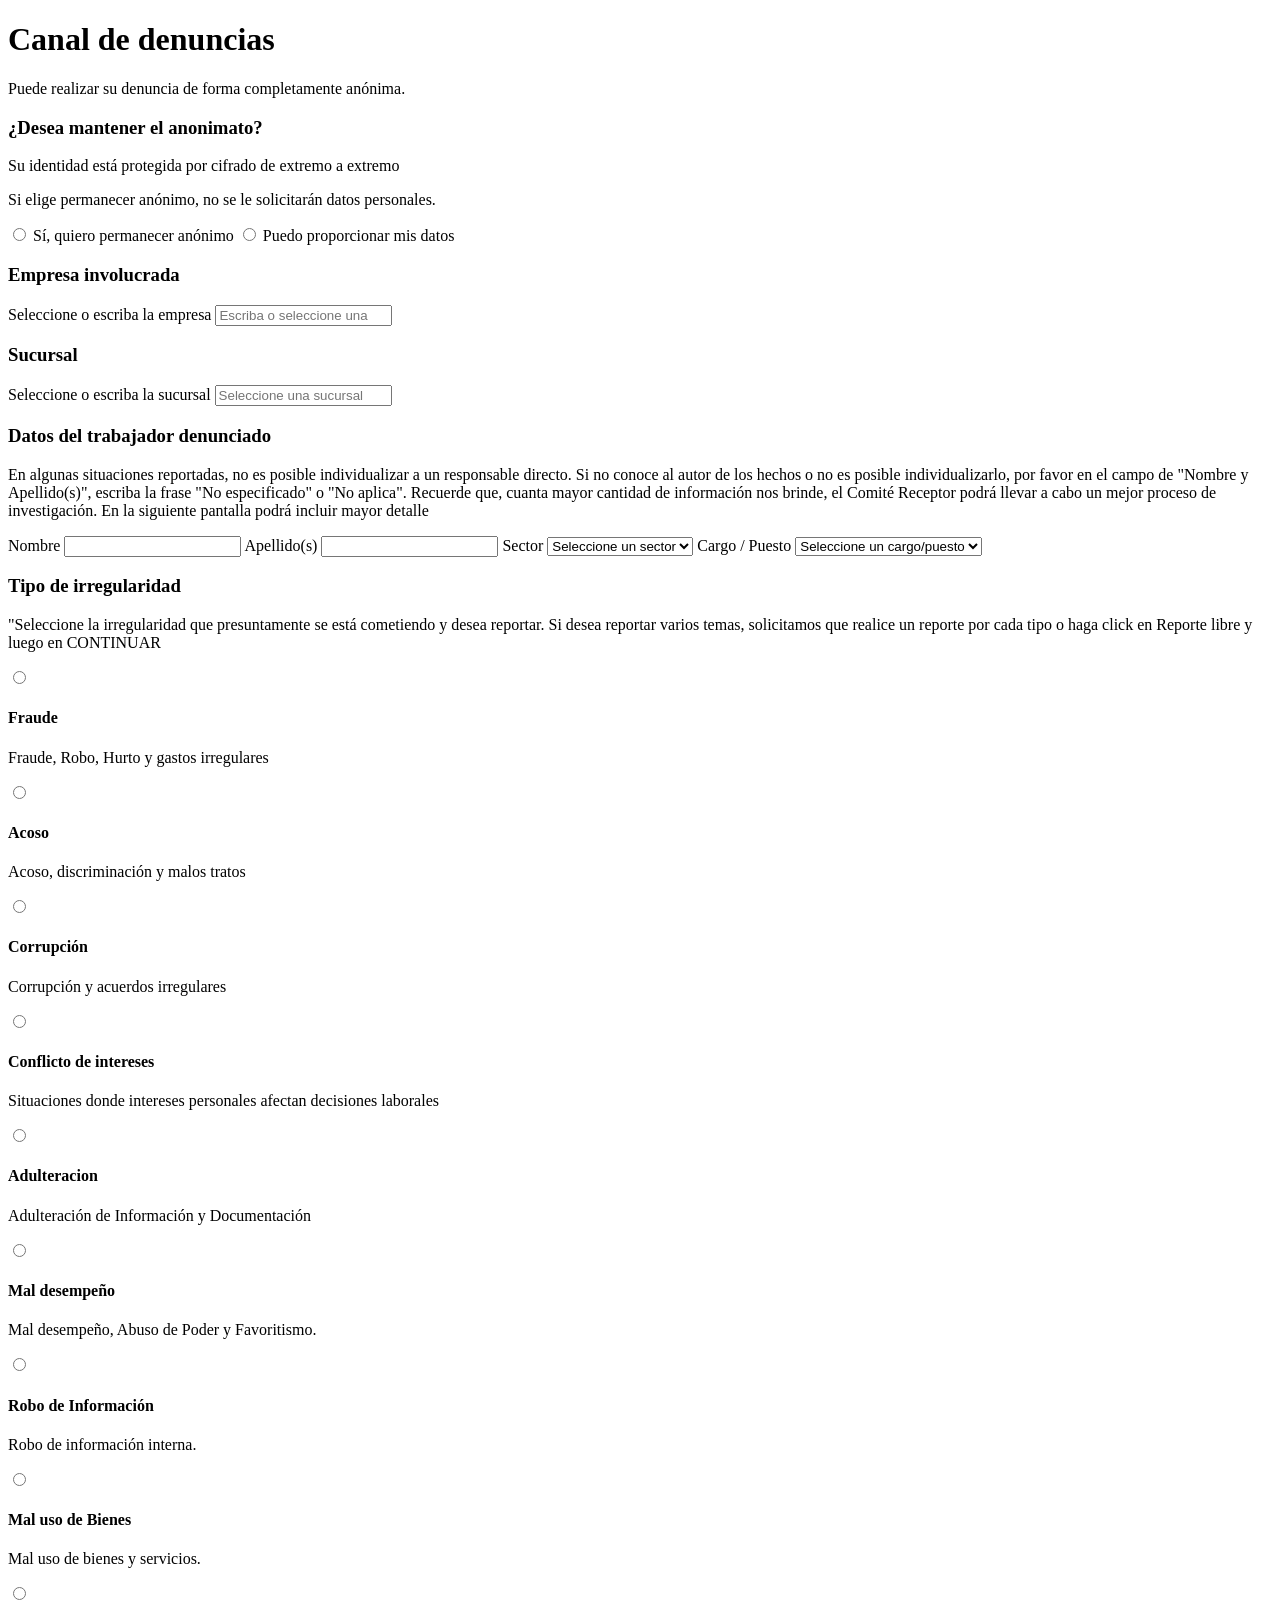
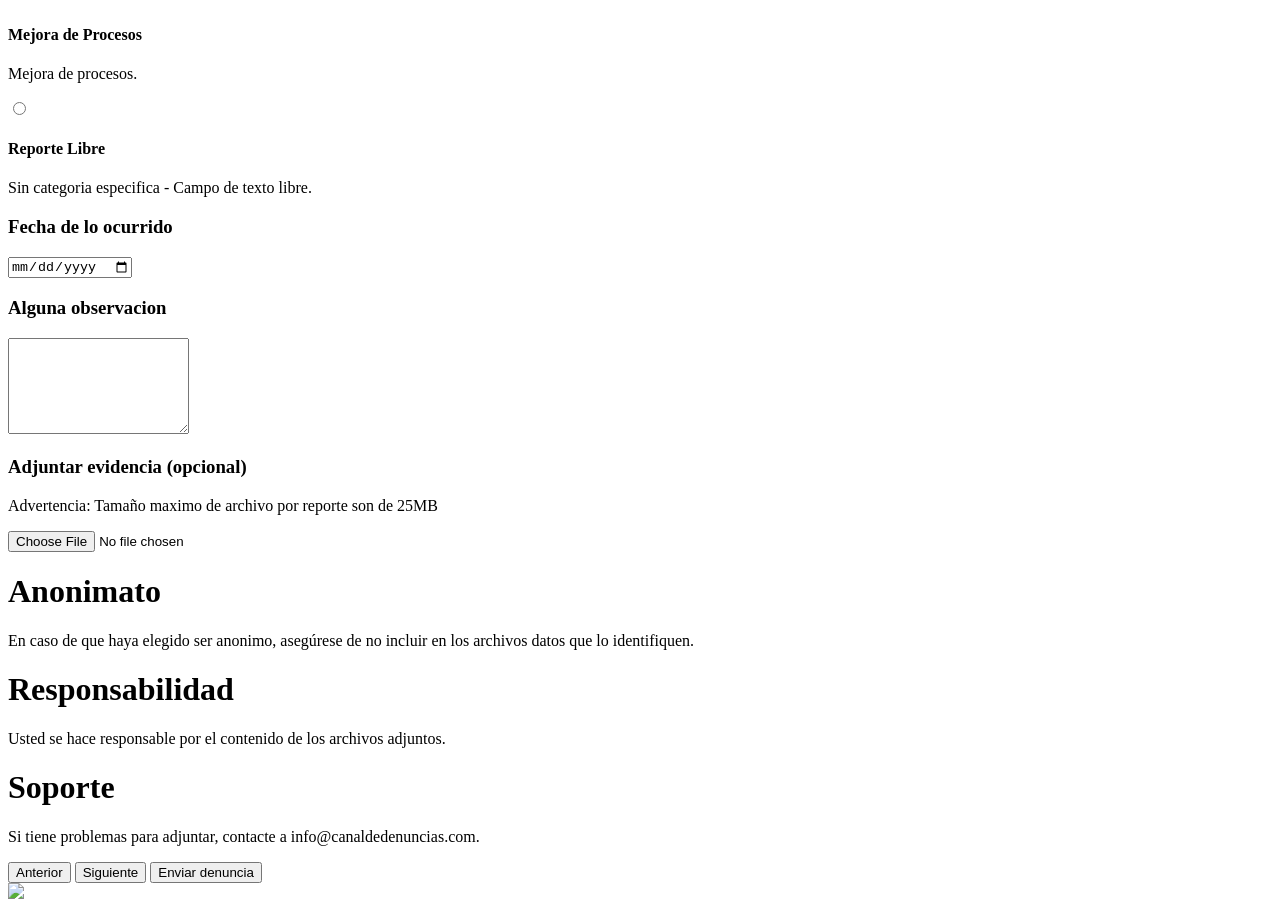
==== index.html @ 1b2fe732 "SUBIDA DE ARCHIVOS" ====
<!DOCTYPE html>
<html lang="es">
<head>
<meta charset="UTF-8">
<title>Canal de Denuncias</title>
<link rel="stylesheet" href="css/style.css">
<link rel="stylesheet" href="css/header.css">
<link rel="stylesheet" href="css/footer.css">
<link rel="manifest" href="manifest.json">

<meta name="theme-color" content="#d4af37">

<meta name="mobile-web-app-capable" content="yes">

<meta name="apple-mobile-web-app-capable" content="yes">

<meta name="apple-mobile-web-app-status-bar-style" content="black">

<meta name="viewport" content="width=device-width, initial-scale=1.0">
</head>

<body>

<div id="header-container"></div>
<main class="contenido">
<div class="form-container">

<div class="form-title">

<h1>Canal de denuncias</h1>
<p>Puede realizar su denuncia de forma completamente anónima.</p>

</div>

<div class="progress-bar">
<div class="progress" id="progress"></div>
</div>

<form id="formDenuncia" method="POST" action="enviar_denuncia.php" enctype="multipart/form-data">


<div class="step active">

<h3>¿Desea mantener el anonimato?</h3>
<p>Su identidad está protegida por cifrado de extremo a extremo</p>

<div class="radio-group">
<p class="anon-warning">
Si elige permanecer anónimo, no se le solicitarán datos personales.
</p>
<label class="radio-option">
<input type="radio" name="anonimo" value="si"> 
Sí, quiero permanecer anónimo
</label>

<label class="radio-option">
<input type="radio" name="anonimo" value="no"> 
Puedo proporcionar mis datos
</label>

</div>
<!-- CAMPOS QUE APARECEN SOLO SI NO ES ANONIMO -->

<div id="datos_personales" style="display:none; margin-top:20px;">

<input type="text" name="nombre" placeholder="Nombre" required maxlength="15" pattern="[A-Za-zÁÉÍÓÚáéíóúñÑ ]{2,15}" title="Ingrese solo letras">

<input type="text" name="apellido" placeholder="Apellido(s)" required maxlength="15" pattern="[A-Za-zÁÉÍÓÚáéíóúñÑ ]{2,15}" title="Ingrese solo letras">

<input type="text" name="genero" id="genero" list="generos" placeholder="Ingrese su género"> 
<datalist id="generos">
    <option value="Masculino"></option>
    <option value="Femenino"></option>
    <option value="No Binario"></option>
    <option value="Otro"></option>
</datalist>

<input type="number" name="telefono" placeholder="DNI o Cédula (sin espacios)" required>

<input type="email" name="email" placeholder="Correo electrónico" required>

<input type="number" name="telefono" placeholder="Teléfono (sin espacios)" required>

</div>
</div>
<!-- DATOS DE LA EMPRESA -->
<div class="step">

<h3>Empresa involucrada</h3>

<label>Seleccione o escriba la empresa</label>

<input 
type="text"
name="empresa"
id="empresa"
list="empresas"
placeholder="Escriba o seleccione una empresa"
pattern="[A-Za-zÁÉÍÓÚáéíóúñÑ ]{3,60}"
title="Ingrese solo letras"
required
>

<datalist id="empresas">

<option value="Mc Donalds">
<option value="Mostaza">
<option value="Cerrajeria Leonardo">

</datalist>

</div>
<!-- DATOS DE LA SUCURSAL -->
<div class="step">

<h3>Sucursal</h3>

<label>Seleccione o escriba la sucursal</label>

<input 
type="text"
name="sucursal"
id="sucursal"
list="sucursales"
placeholder="Seleccione una sucursal"
required
>

<datalist id="sucursales"></datalist>

</div>

<div class="step">
<h3>Datos del trabajador denunciado</h3>

<p>En algunas situaciones reportadas, no es posible individualizar a un responsable directo.
Si no conoce al autor de los hechos o no es posible individualizarlo, por favor en el campo
de "Nombre y Apellido(s)", escriba la frase "No especificado" o "No aplica".
Recuerde que, cuanta mayor cantidad de información nos brinde, el Comité Receptor podrá
llevar a cabo un mejor proceso de investigación.
En la siguiente pantalla podrá incluir mayor detalle
</p>



<label for="nombre_denunciado">Nombre</label>
<input 
type="text" 
id="nombre_denunciado" 
name="nombre_denunciado" 
maxlength="50" 
required>

<label for="apellido_denunciado">Apellido(s)</label>
<input 
type="text" 
id="apellido_denunciado" 
name="apellido_denunciado" 
maxlength="50" 
required>

<label for="sector_denunciado">Sector</label>

<select id="sector_denunciado" name="sector_denunciado" required>

<option value="">Seleccione un sector</option>

<option value="Administración">Administración</option>
<option value="Atencion Cliente">Atendción al Cliente</option>
<option value="Auditoria Interna">Auditoria Interna</option>
<option value="Compras">Compras</option>
<option value="Recursos Humanos">Recursos Humanos</option>
<option value="Finanzas">Finanzas</option>
<option value="Operaciones">Operaciones</option>
<option value="Ventas">Ventas</option>
<option value="IT">IT</option>
<option value="Seguridad">Seguridad</option>
<option value="Logística">Logística</option>
<option value="Tesoreria">Tesoreria</option>
<option value="Otro">Otro</option>
</select>
<input
type="text" 
id="sector_otro" 
name="sector_otro" 
placeholder="Especifique el sector"
style="display:none;"
>


<label for="cargo_denunciado">Cargo / Puesto</label>

<select id="cargo_denunciado" name="cargo_denunciado" required>

<option value="">Seleccione un cargo/puesto</option>

<option value="Empleado">Empleado</option>
<option value="Supervisor">Supervisor</option>
<option value="Encargado">Encargado</option>
<option value="Gerente">Gerente</option>
<option value="Director">Director</option>
<option value="Auxiliar">Auxiliar</option>
<option value="Operador">Operador</option>
<option value="Analista">Analista</option>
<option value="Tercerizado">Tercerizado</option>
<option value="Vicepresidente">Vicepresidente</option>
<option value="Otro">Otro</option>
</select>
<input 
type="text" 
id="cargo_otro" 
name="cargo_otro" 
placeholder="Especifique el cargo/puesto"
style="display:none;"
>

<!--
<label class="checkbox-desconocido">

<input type="checkbox" name="no_conoce_datos" id="no-datos-denunciado">
No conozco todos los datos del trabajador denunciado
</label> -->

</div>



<div class="step">

<h3>Tipo de irregularidad</h3>
<p>"Seleccione la irregularidad que presuntamente se está cometiendo y desea reportar.
Si desea reportar varios temas, solicitamos que realice un reporte por cada tipo
o haga click en Reporte libre y luego en CONTINUAR
</p>
<div class="irregularidades">

<label class="card-irregularidad">
<input type="radio" name="tipo_irregularidad" value="fraude" required>

<div class="card-content">
<h4>Fraude</h4>
<p>Fraude, Robo, Hurto y gastos irregulares</p>
</div>

<span class="check"></span>

</label>


<label class="card-irregularidad">
<input type="radio" name="tipo_irregularidad" value="acoso">

<div class="card-content">
<h4>Acoso</h4>
<p>Acoso, discriminación y malos tratos</p>
</div>

<span class="check"></span>

</label>


<label class="card-irregularidad">
<input type="radio" name="tipo_irregularidad" value="corrupcion">

<div class="card-content">
<h4>Corrupción</h4>
<p>Corrupción y acuerdos irregulares</p>
</div>

<span class="check"></span>

</label>

<label class="card-irregularidad">
<input type="radio" name="tipo_irregularidad" value="conflicto_intereses">

<div class="card-content">
<h4>Conflicto de intereses</h4>
<p>Situaciones donde intereses personales afectan decisiones laborales</p>
</div>

<span class="check"></span>
</label>


<label class="card-irregularidad">
<input type="radio" name="tipo_irregularidad" value="adulteracion">

<div class="card-content">
<h4>Adulteracion</h4>
<p>Adulteración de Información y Documentación</p>
</div>

<span class="check"></span>
</label>


<label class="card-irregularidad">
<input type="radio" name="tipo_irregularidad" value="mal_desempeno">

<div class="card-content">
<h4>Mal desempeño</h4>
<p>Mal desempeño, Abuso de Poder y Favoritismo.</p>
</div>

<span class="check"></span>
</label>

<label class="card-irregularidad">
<input type="radio" name="tipo_irregularidad" value="robo_informacion">

<div class="card-content">
<h4>Robo de Información</h4>
<p>Robo de información interna.</p>
</div>

<span class="check"></span>
</label>

<label class="card-irregularidad">
<input type="radio" name="tipo_irregularidad" value="mal_uso_bienes">

<div class="card-content">
<h4>Mal uso de Bienes</h4>
<p>Mal uso de bienes y servicios.</p>
</div>

<span class="check"></span>
</label>

<label class="card-irregularidad">
<input type="radio" name="tipo_irregularidad" value="mejora_procesos">

<div class="card-content">
<h4>Mejora de Procesos</h4>
<p>Mejora de procesos.</p>
</div>

<span class="check"></span>
</label>

<label class="card-irregularidad">
<input type="radio" name="tipo_irregularidad" value="reporte_libre">

<div class="card-content">
<h4>Reporte Libre</h4>
<p>Sin categoria especifica - Campo de texto libre.</p>
</div>

<span class="check"></span>
</label>


</div>

</div>



<div class="step" id="cuestionario">

<h3 id="titulo-cuestionario"></h3>

<p id="descripcion-cuestionario"></p>

<h3>Fecha de lo ocurrido</h3>
<input 
type="date"
name="fecha_hecho"
required
>

<div id="preguntas-container"></div>

</div>

<div class="step">

<h3>Alguna observacion</h3>

<textarea name="observacion" rows="6" minlength="15" maxlength="1000"></textarea>

</div>

<div class="step">

<h3>Adjuntar evidencia (opcional)</h3>
<p>Advertencia: Tamaño maximo de archivo por reporte son de 25MB</p>
<input type="file" name="archivo">

<div class="aviso-latter">
    <h1>Anonimato</h1> <p>En caso de que haya elegido ser anonimo, asegúrese de no incluir en los archivos datos que lo identifiquen.</p>
    <h1>Responsabilidad</h1> <p>Usted se hace responsable por el contenido de los archivos adjuntos.</p>
    <h1>Soporte</h1> <p>Si tiene problemas para adjuntar, contacte a  info@canaldedenuncias.com.</p>


</div>

</div>

<div class="form-buttons">

<button type="button" id="prev">Anterior</button>
<button type="button" id="next">Siguiente</button>



<button type="submit" id="submit">Enviar denuncia</button>

</div>

</form>

</div>


<a href="https://wa.me/5491123456789" class="whatsapp-btn" target="_blank">
<img src="https://cdn-icons-png.flaticon.com/512/733/733585.png" width="60">
</a>
</main>
<div id="footer-container"></div>
<script src="js/script.js"></script>
<script src="js/layout.js"></script>

</body>
</html>
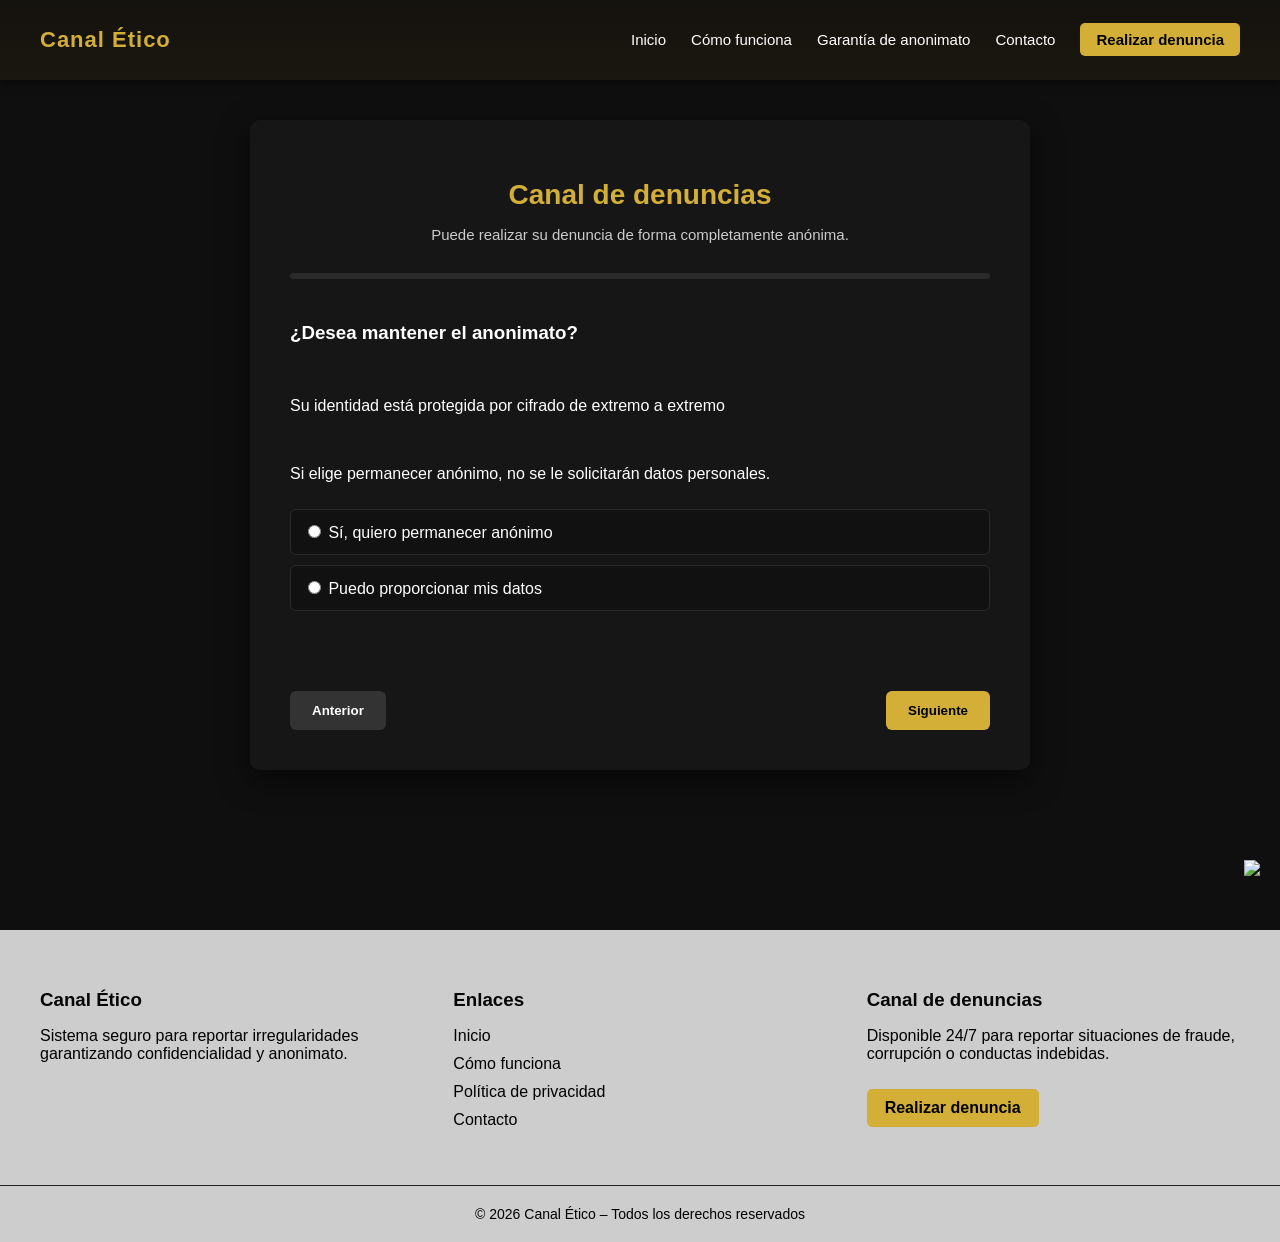
==== commit f51f1001: "Update index.html" ====
--- a/index.html
+++ b/index.html
@@ -405,9 +405,6 @@
 <button type="button" id="next">Siguiente</button>
 
 
-
-<button type="submit" id="submit">Enviar denuncia</button>
-
 </div>
 
 </form>
@@ -424,4 +421,4 @@
 <script src="js/layout.js"></script>
 
 </body>
-</html>+</html>
--- a/css/style.css
+++ b/css/style.css
@@ -0,0 +1,640 @@
+@import url(header.css);
+html, body{
+    min-height:100vh;
+}
+
+
+body{
+
+background:#0f0f0f;
+font-family:Arial;
+color:white;
+display:flex;
+flex-direction:column;
+margin: 0;
+min-height:100vh;
+}
+
+
+
+.container{
+
+background:#1b1b1b;
+padding:40px;
+border-radius:10px;
+width:500px;
+box-shadow:0 0 15px rgba(0,0,0,0.6);
+padding-top:120px;
+
+}
+
+h1{
+
+text-align:center;
+color:#d4af37;
+
+}
+
+
+
+/* ================= FORMULARIO DENUNCIAS ================= */
+
+.form-container{
+
+max-width:700px;
+margin:120px auto 80px auto;
+padding:40px;
+background:#161616;
+border-radius:10px;
+box-shadow:0 10px 30px rgba(0,0,0,0.5);
+
+}
+
+/* TITULO */
+
+.form-title{
+
+text-align:center;
+margin-bottom:30px;
+
+}
+
+.form-title h1{
+
+color:#d4af37;
+font-size:28px;
+margin-bottom:10px;
+
+}
+
+.form-title p{
+
+color:#ccc;
+font-size:15px;
+
+}
+
+/* PASOS */
+
+.step{
+
+display:none;
+flex-direction:column;
+gap:18px;
+
+}
+
+.step.active{
+
+display:flex;
+animation:fadeIn .4s ease;
+
+}
+
+@keyframes fadeIn{
+
+from{opacity:0; transform:translateY(10px);}
+to{opacity:1; transform:translateY(0);}
+
+}
+
+/* INPUTS */
+
+input,
+select,
+textarea{
+
+background:#0f0f0f;
+border:1px solid #333;
+padding:12px 14px;
+border-radius:6px;
+color:white;
+font-size:14px;
+transition:.2s;
+
+}
+
+input:focus,
+textarea:focus,
+select:focus{
+
+outline:none;
+border-color:#d4af37;
+box-shadow:0 0 6px rgba(212,175,55,.4);
+
+}
+
+/* TEXTAREA */
+
+textarea{
+
+resize:none;
+
+}
+
+/* RADIO BUTTONS */
+
+.radio-group{
+
+display:flex;
+flex-direction:column;
+gap:10px;
+
+}
+
+.radio-option{
+
+background:#111;
+padding:12px;
+border-radius:6px;
+border:1px solid #2a2a2a;
+cursor:pointer;
+transition:.2s;
+
+}
+
+.radio-option:hover{
+
+border-color:#d4af37;
+
+}
+
+/* BOTONES */
+
+
+.form-buttons{
+
+display:flex;
+justify-content:space-between;
+margin-top: 80px;
+
+}
+
+button{
+
+background:#d4af37;
+color:black;
+border:none;
+padding:12px 22px;
+border-radius:6px;
+font-weight:bold;
+cursor:pointer;
+transition:.2s;
+
+}
+
+button:hover{
+
+background:#b9972e;
+transform:translateY(-1px);
+
+}
+
+/* BOTON ANTERIOR */
+
+#prev{
+
+background:#333;
+color:white;
+
+}
+
+#prev:hover{
+
+background:#444;
+
+}
+
+/* PROGRESS BAR */
+
+.progress-bar{
+
+width:100%;
+height:6px;
+background:#2a2a2a;
+border-radius:5px;
+margin-bottom:25px;
+overflow:hidden;
+
+}
+
+.progress{
+
+height:100%;
+width:0%;
+background:#d4af37;
+transition:.3s;
+
+}
+
+/*DATOS PERSONALES*/
+
+#datos_personales{
+
+display:none;
+margin-top:20px;
+display:flex;
+flex-direction:column;
+gap:12px;
+
+}
+
+/*CAMPOS INCOMPLETOS*/
+.error-message{
+
+color:#ff4d4d;
+font-size:13px;
+margin-top:8px;
+display:block;
+
+}
+
+.error-text{
+
+color:#d4af37;
+font-size:13px;
+margin-top:5px;
+
+}
+.input-error{
+
+border:1px solid #ff4d4d !important;
+
+}
+
+/* ARCHIVO */
+
+input[type="file"]{
+
+border:1px dashed #444;
+padding:15px;
+cursor:pointer;
+
+}
+
+
+
+.irregularidades{
+
+display:grid;
+grid-template-columns:repeat(3,1fr);
+gap:16px;
+margin-top:25px;
+
+}
+
+.card-irregularidad{
+
+position:relative;
+border:2px solid #c9a45c; /* dorado */
+border-radius:10px;
+padding:18px;
+cursor:pointer;
+transition:0.25s;
+background:transparent; /* mismo fondo que formulario */
+
+}
+
+.card-irregularidad:hover{
+
+border-color:#b0c95c;
+box-shadow:0 4px 10px rgba(0,0,0,0.05);
+
+}
+
+.card-irregularidad input{
+
+display:none;
+
+}
+
+.card-content h4{
+
+margin-bottom:6px;
+font-size:16px;
+
+}
+
+.card-content p{
+
+font-size:13px;
+color:#666;
+
+}
+
+/* CHECK */
+
+.check{
+
+position:absolute;
+top:10px;
+right:10px;
+width:22px;
+height:22px;
+border-radius:50%;
+border:2px solid #ccc;
+
+}
+
+/* CARD SELECCIONADA */
+
+.card-irregularidad input:checked + .card-content + .check{
+
+background:#c9a45c;
+border-color:#c9a45c;
+
+}
+
+.card-irregularidad input:checked + .card-content + .check::after{
+
+content:"✓";
+color:white;
+font-size:14px;
+position:absolute;
+top:50%;
+left:50%;
+transform:translate(-50%,-50%);
+
+}
+
+/* ===============================
+   CUESTIONARIO DENUNCIA
+================================ */
+
+.pregunta-item{
+
+display:flex;
+flex-direction:column;
+margin-bottom:25px;
+
+}
+
+.pregunta-label{
+
+font-weight:500;
+margin-bottom:10px;
+line-height:1.4;
+
+}
+
+.pregunta-textarea{
+
+width:100%;
+min-height:120px;
+resize:vertical;
+
+}
+
+
+
+.aviso-latter{
+   background-color: #e4eb78;
+   color: #0f0f0f;
+}
+.aviso-latter h1{
+   font-size: 18px;
+   color: #0f0f0f;
+}
+.aviso-latter p{
+   font-size: 16px;
+}
+
+.whatsapp-btn{
+    position: fixed;
+    bottom: 20px;
+    right: 20px;
+    z-index: 999;
+}
+
+.whatsapp-btn img{
+    width:50px;
+}
+
+/* RESPONSIVE */
+
+@media(max-width:768px){
+
+*{
+box-sizing:border-box;
+}
+
+
+.contenido{
+    margin-top: 0;
+}
+
+.form-container{
+
+margin:100px 20px 60px 20px;
+padding:30px;
+
+}
+
+
+
+}
+
+
+/* ===============================
+   MOVILES PEQUEÑOS
+================================ */
+
+@media (max-width:768px){
+
+html{
+scroll-behavior:smooth;
+}
+
+body{
+padding-top:70px;
+overflow-x:hidden;
+}
+
+
+
+.contenido{
+
+padding-top:40px;
+
+}
+
+.form-container{
+width:100%;
+max-width:500px;
+margin:0 auto;
+padding:22px 18px;
+}
+
+/* TITULO */
+
+.form-title h1{
+
+font-size:22px;
+
+}
+
+.form-title p{
+
+font-size:14px;
+
+}
+
+/* INPUTS */
+
+input,
+select,
+textarea{
+
+font-size:16px; /* evita zoom en iOS */
+padding:14px;
+width:100%;
+margin-bottom:6px;
+}
+
+/* RADIO */
+
+.radio-option{
+
+font-size:14px;
+padding:14px;
+
+}
+
+/* BOTONES */
+
+.form-buttons{
+
+flex-direction:column;
+gap:12px;
+margin-top:40px;
+
+}
+
+button{
+
+width:100%;
+padding:16px;
+font-size:16px;
+border-radius:8px;
+
+}
+
+/* PROGRESS */
+
+.progress-bar{
+height:10px;
+border-radius:20px;
+}
+
+/* LABEL */
+
+label{
+display:block;
+margin-top:18px;
+margin-bottom:6px;
+font-size:14px;
+}
+
+/* TEXT AREA */
+textarea{
+min-height:140px;
+resize:none;
+}
+
+
+.irregularidades{
+
+grid-template-columns:repeat(2,1fr);
+
+}
+
+}
+
+
+/* ===============================
+   MOVILES MEDIANOS
+================================ */
+
+@media (min-width:481px) and (max-width:768px){
+
+body{
+
+align-items:flex-start;
+padding:30px 20px;
+
+}
+
+
+.contenido{
+padding-top:140px;
+}
+
+
+.form-container{
+
+margin:0 auto;
+padding:30px;
+width:100%;
+
+}
+
+
+
+input,
+select,
+textarea{
+
+font-size:15px;
+padding:13px;
+
+}
+
+
+.form-buttons{
+
+margin-top:60px;
+
+}
+
+button{
+
+padding:14px 20px;
+font-size:15px;
+
+}
+
+
+.irregularidades{
+
+grid-template-columns:1fr;
+
+}
+
+}
+
+@media (max-width:480px){
+
+.form-container{
+
+width:100%;
+max-width:100%;
+margin:0 auto;
+padding:20px 16px;
+
+}
+
+}
+
+@media (max-width:480px){
+
+.pregunta-label{
+font-size:15px;
+line-height:1.4;
+}
+
+.pregunta-textarea{
+min-height:110px;
+padding:14px;
+}
+
+}
--- a/css/header.css
+++ b/css/header.css
@@ -0,0 +1,148 @@
+@import url(style.css);
+
+/* ================= HEADER ================= */
+
+.header{
+
+position:fixed;
+top:0;
+left:0;
+width:100%;
+background:linear-gradient(180deg,#14120c,#1a1710);
+z-index:100;
+box-shadow:0 3px 10px rgba(0,0,0,0.4);
+height:80px;
+
+}
+
+.nav-container{
+
+max-width:1200px;
+margin:auto;
+display:flex;
+align-items:center;
+justify-content:space-between;
+padding:15px 20px;
+
+}
+
+.logo{
+
+font-size:22px;
+font-weight:bold;
+color:#d4af37;
+letter-spacing:1px;
+
+}
+
+.nav-menu{
+
+list-style:none;
+display:flex;
+gap:25px;
+
+}
+
+.nav-menu a{
+
+text-decoration:none;
+color:white;
+font-size:15px;
+transition:0.3s;
+
+}
+
+.nav-menu a:hover{
+
+color:#d4af37;
+
+}
+
+.nav-menu.active{
+
+display:flex;
+flex-direction:column;
+position:absolute;
+top:70px;
+left:0;
+width:100%;
+background:#14120c;
+padding:20px;
+
+}
+
+
+/* BOTON DENUNCIA */
+
+.btn-denuncia{
+
+background:#d4af37;
+padding:8px 16px;
+border-radius:5px;
+color:black !important;
+font-weight:bold;
+
+}
+
+.btn-denuncia:hover{
+
+background:#b8962e;
+
+}
+
+/* MENU MOBILE */
+
+.menu-toggle{
+
+display:none;
+font-size:28px;
+color:white;
+cursor:pointer;
+
+}
+
+
+@media(max-width:900px){
+
+.nav-menu{
+
+display:none;
+
+}
+
+.menu-toggle{
+
+display:block;
+
+}
+}
+
+/* MOBILE */
+
+@media(max-width:768px){
+
+.menu-toggle{
+display:block;
+}
+
+.nav-menu{
+
+position:absolute;
+top:80px;
+left:0;
+width:100%;
+background:#14120c;
+flex-direction:column;
+align-items:center;
+gap:20px;
+padding:20px 0;
+
+display:none;
+
+}
+
+.nav-menu.active{
+display:flex;
+}
+
+}
--- a/css/footer.css
+++ b/css/footer.css
@@ -0,0 +1,99 @@
+@import url(style.css);
+/* ================= FOOTER ================= */
+
+.footer{
+
+background:#cdcdcd;
+color:rgb(0, 0, 0);
+margin-top:80px;
+width: 100%;
+font-family:  'Roboto', sans-serif;
+}
+
+.footer-container{
+
+max-width:1200px;
+margin:auto;
+display:flex;
+justify-content:space-between;
+padding:40px 20px;
+gap:40px;
+
+}
+
+.footer-column{
+
+flex:1;
+
+}
+
+.footer-column h3{
+
+color:#060606;
+margin-bottom:15px;
+
+}
+
+.footer-column ul{
+
+list-style:none;
+padding:0;
+
+}
+
+.footer-column ul li{
+
+margin-bottom:10px;
+
+}
+
+.footer-column ul a{
+
+text-decoration:none;
+color:rgb(0, 0, 0);
+
+}
+
+.footer-column ul a:hover{
+
+color:#8b6b5c;
+
+}
+
+.btn-footer{
+
+display:inline-block;
+margin-top:10px;
+background:#d4af37;
+color:black;
+padding:10px 18px;
+border-radius:5px;
+font-weight:bold;
+text-decoration:none;
+transition: 3.s;
+
+}
+
+.btn-footer:hover{
+    background: #8b6b5c;
+}
+
+.footer-bottom{
+
+text-align:center;
+padding:20px;
+border-top:1px solid #222;
+font-size:14px;
+
+}
+
+@media(max-width:900px){
+
+.footer-container{
+
+flex-direction:column;
+
+}
+}
+
+
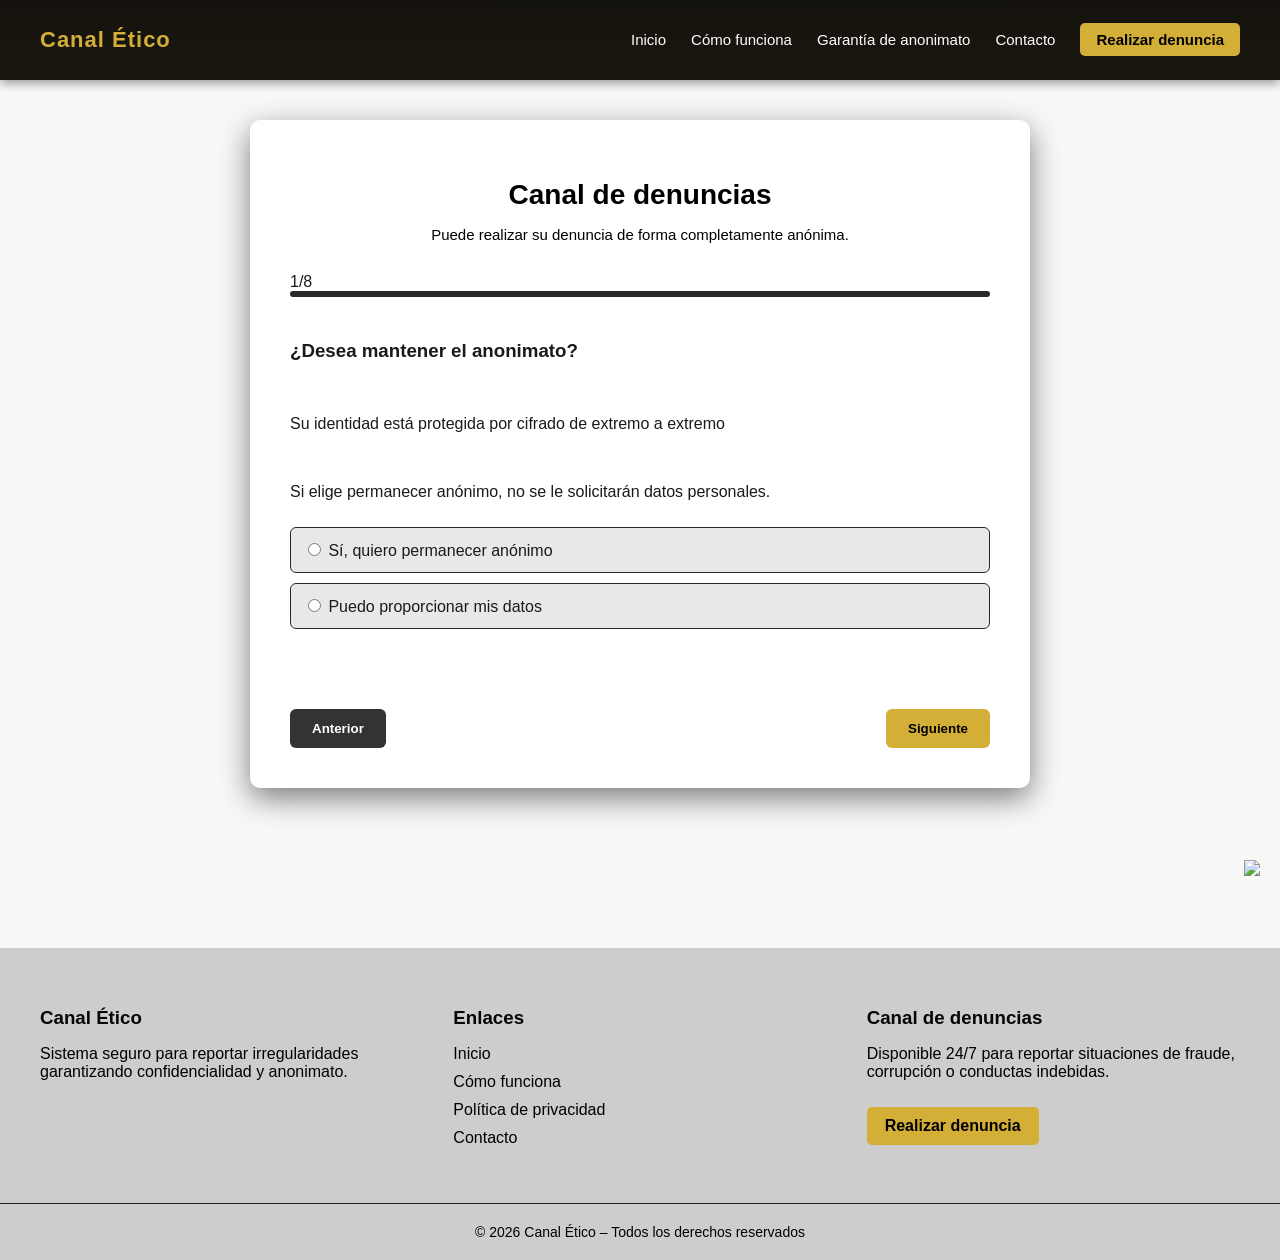
==== commit bd5cd0ef: "Add files via upload" ====
--- a/index.html
+++ b/index.html
@@ -23,6 +23,9 @@
 
 <div id="header-container"></div>
 <main class="contenido">
+
+
+    <!--PANTALLA 2 -->
 <div class="form-container">
 
 <div class="form-title">
@@ -31,6 +34,11 @@
 <p>Puede realizar su denuncia de forma completamente anónima.</p>
 
 </div>
+
+<div class="form-progress-info">
+    <span id="step-indicator">1/8</span>
+</div>
+
 
 <div class="progress-bar">
 <div class="progress" id="progress"></div>
@@ -135,7 +143,7 @@
 
 <p>En algunas situaciones reportadas, no es posible individualizar a un responsable directo.
 Si no conoce al autor de los hechos o no es posible individualizarlo, por favor en el campo
-de "Nombre y Apellido(s)", escriba la frase "No especificado" o "No aplica".
+de "Nombre y Apellido(s)", escriba la frase "No especificado".
 Recuerde que, cuanta mayor cantidad de información nos brinde, el Comité Receptor podrá
 llevar a cabo un mejor proceso de investigación.
 En la siguiente pantalla podrá incluir mayor detalle
@@ -368,6 +376,7 @@
 <input 
 type="date"
 name="fecha_hecho"
+id="fecha_hecho"
 required
 >
 
@@ -390,12 +399,41 @@
 <input type="file" name="archivo">
 
 <div class="aviso-latter">
-    <h1>Anonimato</h1> <p>En caso de que haya elegido ser anonimo, asegúrese de no incluir en los archivos datos que lo identifiquen.</p>
-    <h1>Responsabilidad</h1> <p>Usted se hace responsable por el contenido de los archivos adjuntos.</p>
-    <h1>Soporte</h1> <p>Si tiene problemas para adjuntar, contacte a  info@canaldedenuncias.com.</p>
-
-
-</div>
+
+    <div class="aviso-item">
+        <span class="icon">🔒</span>
+        <div>
+            <h1>Anonimato</h1>
+            <p>En caso de que haya elegido ser anónimo, asegúrese de no incluir datos que lo identifiquen.</p>
+        </div>
+    </div>
+
+    <div class="aviso-item">
+        <span class="icon">⚠️</span>
+        <div>
+            <h1>Responsabilidad</h1>
+            <p>Usted se hace responsable por el contenido de los archivos adjuntos.</p>
+        </div>
+    </div>
+
+    <div class="aviso-item">
+        <span class="icon">📩</span>
+        <div>
+            <h1>Soporte</h1>
+            <p>Si tiene problemas para adjuntar, contacte a info@canaldedenuncias.com.</p>
+        </div>
+    </div>
+
+</div>
+
+</div>
+
+<div class="step" id="resumen-step">
+
+<h3>Resumen de la denuncia</h3>
+<p>Revise la información antes de enviar. Si necesita corregir algo, puede volver atrás.</p>
+
+<div id="resumen-contenido"></div>
 
 </div>
 
@@ -404,6 +442,7 @@
 <button type="button" id="prev">Anterior</button>
 <button type="button" id="next">Siguiente</button>
 
+<button type="submit" id="submit" style="display: none;">Enviar denuncia</button>
 
 </div>
 
@@ -421,4 +460,4 @@
 <script src="js/layout.js"></script>
 
 </body>
-</html>
+</html>
--- a/css/style.css
+++ b/css/style.css
@@ -6,9 +6,9 @@
 
 body{
 
-background:#0f0f0f;
+background:#f8f8f6;
+color:#1a1a1a;
 font-family:Arial;
-color:white;
 display:flex;
 flex-direction:column;
 margin: 0;
@@ -19,7 +19,8 @@
 
 .container{
 
-background:#1b1b1b;
+background:#111;
+color:#fff;
 padding:40px;
 border-radius:10px;
 width:500px;
@@ -31,7 +32,7 @@
 h1{
 
 text-align:center;
-color:#d4af37;
+color: #111;;
 
 }
 
@@ -44,7 +45,7 @@
 max-width:700px;
 margin:120px auto 80px auto;
 padding:40px;
-background:#161616;
+background:#ffffff;
 border-radius:10px;
 box-shadow:0 10px 30px rgba(0,0,0,0.5);
 
@@ -61,7 +62,7 @@
 
 .form-title h1{
 
-color:#d4af37;
+color:#000000;
 font-size:28px;
 margin-bottom:10px;
 
@@ -69,7 +70,7 @@
 
 .form-title p{
 
-color:#ccc;
+color:#000000;
 font-size:15px;
 
 }
@@ -104,11 +105,11 @@
 select,
 textarea{
 
-background:#0f0f0f;
-border:1px solid #333;
+background:#fffbfb;
+border:1px solid 0 0 6px rgba(212,175,55,.4);
 padding:12px 14px;
 border-radius:6px;
-color:white;
+color:rgb(0, 0, 0);
 font-size:14px;
 transition:.2s;
 
@@ -144,7 +145,7 @@
 
 .radio-option{
 
-background:#111;
+background:#e8e8e8;
 padding:12px;
 border-radius:6px;
 border:1px solid #2a2a2a;
@@ -386,17 +387,41 @@
 }
 
 
-
 .aviso-latter{
-   background-color: #e4eb78;
-   color: #0f0f0f;
-}
+    background: rgba(212, 175, 55, 0.08); /* dorado suave */
+    border-left: 4px solid #d4af37; /* detalle elegante */
+    padding: 20px;
+    margin-top: 25px;
+    border-radius: 10px;
+}
+
+/* Cada bloque interno */
 .aviso-latter h1{
-   font-size: 18px;
-   color: #0f0f0f;
-}
+    font-size: 16px;
+    color: #d4af37;
+    margin-bottom: 5px;
+    margin-top: 15px;
+    font-weight: 600;
+}
+
+/* Primer título sin margen arriba */
+.aviso-latter h1:first-child{
+    margin-top: 0;
+}
+
 .aviso-latter p{
-   font-size: 16px;
+    font-size: 14px;
+    color: #ffffff;
+    line-height: 1.5;
+    margin-bottom: 10px;
+}
+
+.aviso-item{
+   margin-top: 10px;
+}
+
+.aviso-item:last-child{
+   margin-top: 0;
 }
 
 .whatsapp-btn{
@@ -410,6 +435,43 @@
     width:50px;
 }
 
+
+
+
+#resumen-contenido{
+    margin-top: 20px;
+    display: flex;
+    flex-direction: column;
+    gap: 12px;
+}
+
+/* ITEM */
+.resumen-item{
+    display: flex;
+    justify-content: space-between;
+    align-items: flex-start;
+    padding: 12px 15px;
+    border-radius: 10px;
+    background: #f9f9f9;
+    border: 1px solid #eee;
+}
+
+/* LABEL */
+.resumen-label{
+    font-weight: 600;
+    color: #555;
+    font-size: 14px;
+}
+
+/* VALOR */
+.resumen-valor{
+    color: #111;
+    font-size: 14px;
+    text-align: right;
+    max-width: 60%;
+    word-break: break-word;
+}
+
 /* RESPONSIVE */
 
 @media(max-width:768px){
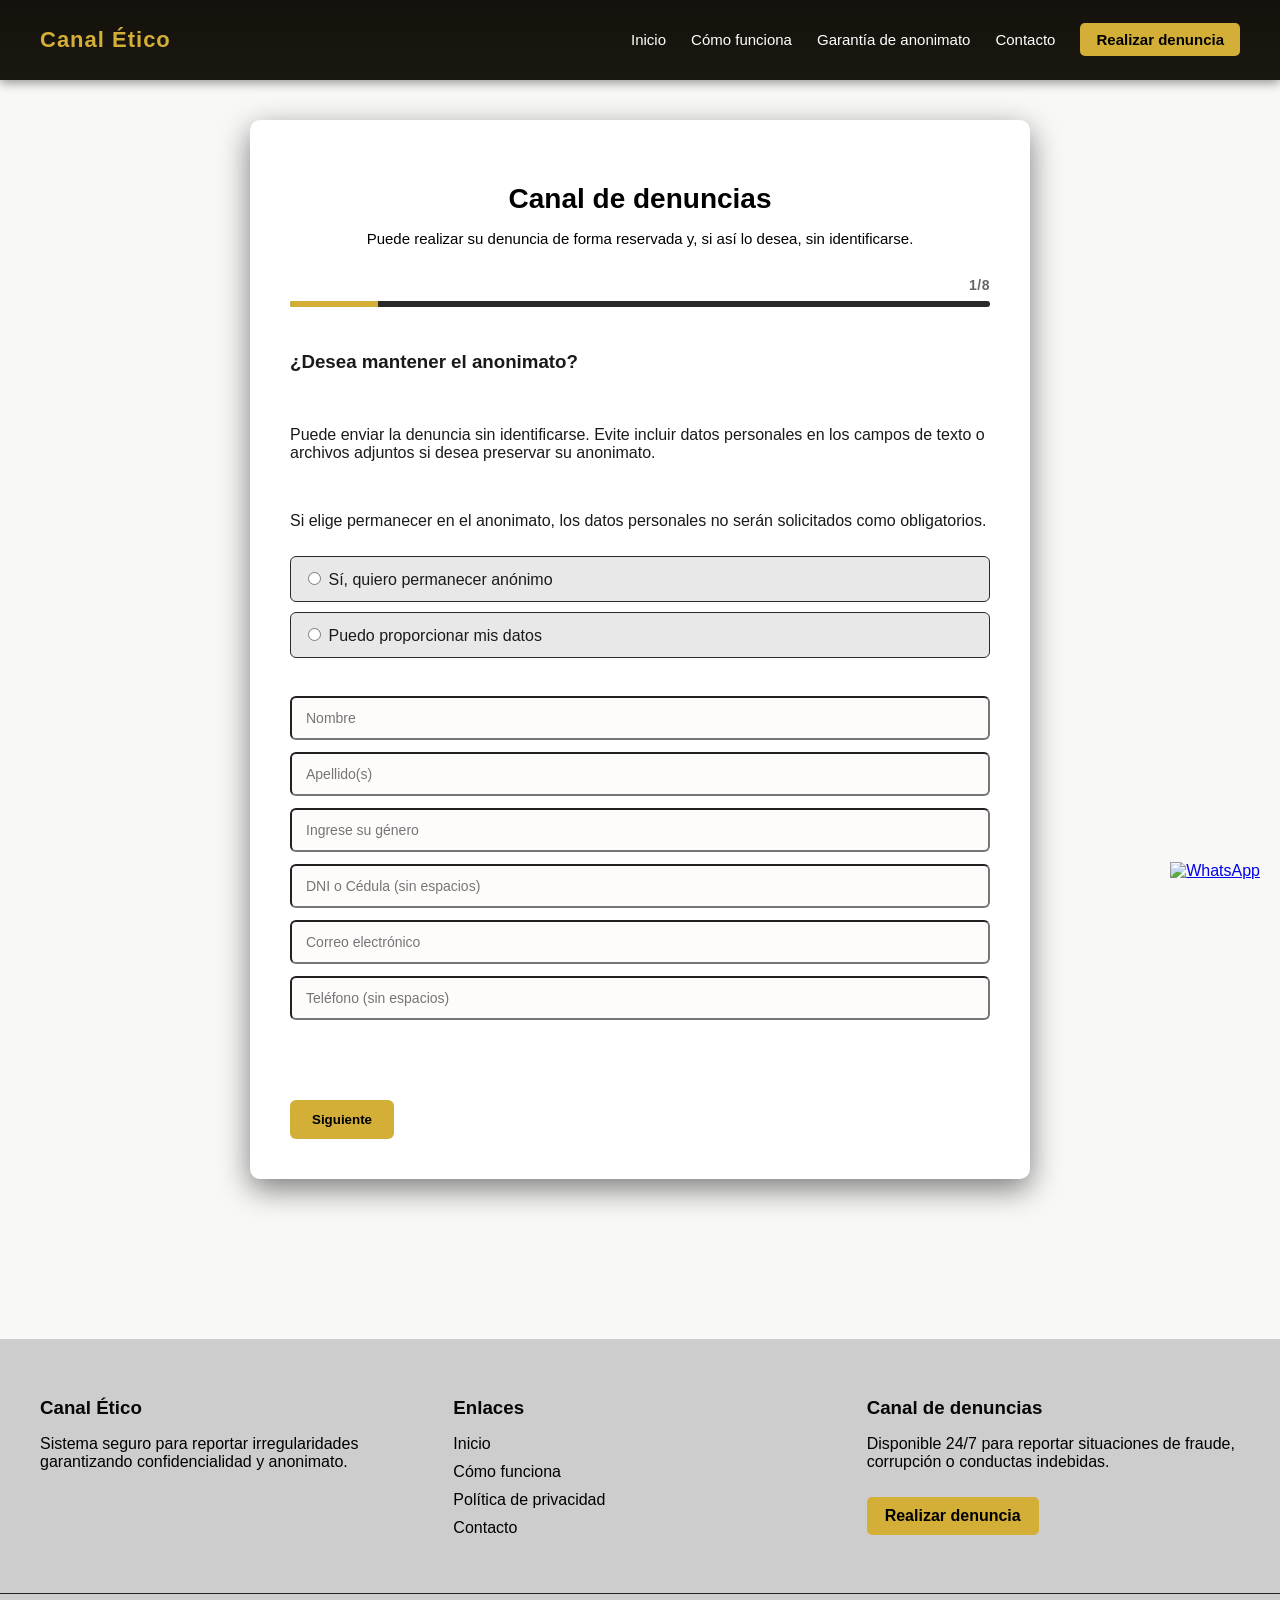
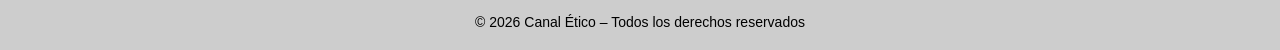
==== commit bcf3ac2c: "Add files via upload" ====
--- a/index.html
+++ b/index.html
@@ -1,463 +1,351 @@
 <!DOCTYPE html>
 <html lang="es">
 <head>
-<meta charset="UTF-8">
-<title>Canal de Denuncias</title>
-<link rel="stylesheet" href="css/style.css">
-<link rel="stylesheet" href="css/header.css">
-<link rel="stylesheet" href="css/footer.css">
-<link rel="manifest" href="manifest.json">
-
-<meta name="theme-color" content="#d4af37">
-
-<meta name="mobile-web-app-capable" content="yes">
-
-<meta name="apple-mobile-web-app-capable" content="yes">
-
-<meta name="apple-mobile-web-app-status-bar-style" content="black">
-
-<meta name="viewport" content="width=device-width, initial-scale=1.0">
+  <meta charset="UTF-8">
+  <title>Canal de Denuncias</title>
+
+  <meta name="viewport" content="width=device-width, initial-scale=1.0">
+  <meta name="theme-color" content="#d4af37">
+  <meta name="mobile-web-app-capable" content="yes">
+  <meta name="apple-mobile-web-app-capable" content="yes">
+  <meta name="apple-mobile-web-app-status-bar-style" content="black">
+
+  <link rel="manifest" href="manifest.json">
+  <link rel="stylesheet" href="css/style.css">
+  <link rel="stylesheet" href="css/header.css">
+  <link rel="stylesheet" href="css/footer.css">
 </head>
 
 <body>
-
-<div id="header-container"></div>
-<main class="contenido">
-
-
-    <!--PANTALLA 2 -->
-<div class="form-container">
-
-<div class="form-title">
-
-<h1>Canal de denuncias</h1>
-<p>Puede realizar su denuncia de forma completamente anónima.</p>
-
-</div>
-
-<div class="form-progress-info">
-    <span id="step-indicator">1/8</span>
-</div>
-
-
-<div class="progress-bar">
-<div class="progress" id="progress"></div>
-</div>
-
-<form id="formDenuncia" method="POST" action="enviar_denuncia.php" enctype="multipart/form-data">
-
-
-<div class="step active">
-
-<h3>¿Desea mantener el anonimato?</h3>
-<p>Su identidad está protegida por cifrado de extremo a extremo</p>
-
-<div class="radio-group">
-<p class="anon-warning">
-Si elige permanecer anónimo, no se le solicitarán datos personales.
-</p>
-<label class="radio-option">
-<input type="radio" name="anonimo" value="si"> 
-Sí, quiero permanecer anónimo
-</label>
-
-<label class="radio-option">
-<input type="radio" name="anonimo" value="no"> 
-Puedo proporcionar mis datos
-</label>
-
-</div>
-<!-- CAMPOS QUE APARECEN SOLO SI NO ES ANONIMO -->
-
-<div id="datos_personales" style="display:none; margin-top:20px;">
-
-<input type="text" name="nombre" placeholder="Nombre" required maxlength="15" pattern="[A-Za-zÁÉÍÓÚáéíóúñÑ ]{2,15}" title="Ingrese solo letras">
-
-<input type="text" name="apellido" placeholder="Apellido(s)" required maxlength="15" pattern="[A-Za-zÁÉÍÓÚáéíóúñÑ ]{2,15}" title="Ingrese solo letras">
-
-<input type="text" name="genero" id="genero" list="generos" placeholder="Ingrese su género"> 
-<datalist id="generos">
-    <option value="Masculino"></option>
-    <option value="Femenino"></option>
-    <option value="No Binario"></option>
-    <option value="Otro"></option>
-</datalist>
-
-<input type="number" name="telefono" placeholder="DNI o Cédula (sin espacios)" required>
-
-<input type="email" name="email" placeholder="Correo electrónico" required>
-
-<input type="number" name="telefono" placeholder="Teléfono (sin espacios)" required>
-
-</div>
-</div>
-<!-- DATOS DE LA EMPRESA -->
-<div class="step">
-
-<h3>Empresa involucrada</h3>
-
-<label>Seleccione o escriba la empresa</label>
-
-<input 
-type="text"
-name="empresa"
-id="empresa"
-list="empresas"
-placeholder="Escriba o seleccione una empresa"
-pattern="[A-Za-zÁÉÍÓÚáéíóúñÑ ]{3,60}"
-title="Ingrese solo letras"
-required
->
-
-<datalist id="empresas">
-
-<option value="Mc Donalds">
-<option value="Mostaza">
-<option value="Cerrajeria Leonardo">
-
-</datalist>
-
-</div>
-<!-- DATOS DE LA SUCURSAL -->
-<div class="step">
-
-<h3>Sucursal</h3>
-
-<label>Seleccione o escriba la sucursal</label>
-
-<input 
-type="text"
-name="sucursal"
-id="sucursal"
-list="sucursales"
-placeholder="Seleccione una sucursal"
-required
->
-
-<datalist id="sucursales"></datalist>
-
-</div>
-
-<div class="step">
-<h3>Datos del trabajador denunciado</h3>
-
-<p>En algunas situaciones reportadas, no es posible individualizar a un responsable directo.
-Si no conoce al autor de los hechos o no es posible individualizarlo, por favor en el campo
-de "Nombre y Apellido(s)", escriba la frase "No especificado".
-Recuerde que, cuanta mayor cantidad de información nos brinde, el Comité Receptor podrá
-llevar a cabo un mejor proceso de investigación.
-En la siguiente pantalla podrá incluir mayor detalle
-</p>
-
-
-
-<label for="nombre_denunciado">Nombre</label>
-<input 
-type="text" 
-id="nombre_denunciado" 
-name="nombre_denunciado" 
-maxlength="50" 
-required>
-
-<label for="apellido_denunciado">Apellido(s)</label>
-<input 
-type="text" 
-id="apellido_denunciado" 
-name="apellido_denunciado" 
-maxlength="50" 
-required>
-
-<label for="sector_denunciado">Sector</label>
-
-<select id="sector_denunciado" name="sector_denunciado" required>
-
-<option value="">Seleccione un sector</option>
-
-<option value="Administración">Administración</option>
-<option value="Atencion Cliente">Atendción al Cliente</option>
-<option value="Auditoria Interna">Auditoria Interna</option>
-<option value="Compras">Compras</option>
-<option value="Recursos Humanos">Recursos Humanos</option>
-<option value="Finanzas">Finanzas</option>
-<option value="Operaciones">Operaciones</option>
-<option value="Ventas">Ventas</option>
-<option value="IT">IT</option>
-<option value="Seguridad">Seguridad</option>
-<option value="Logística">Logística</option>
-<option value="Tesoreria">Tesoreria</option>
-<option value="Otro">Otro</option>
-</select>
-<input
-type="text" 
-id="sector_otro" 
-name="sector_otro" 
-placeholder="Especifique el sector"
-style="display:none;"
->
-
-
-<label for="cargo_denunciado">Cargo / Puesto</label>
-
-<select id="cargo_denunciado" name="cargo_denunciado" required>
-
-<option value="">Seleccione un cargo/puesto</option>
-
-<option value="Empleado">Empleado</option>
-<option value="Supervisor">Supervisor</option>
-<option value="Encargado">Encargado</option>
-<option value="Gerente">Gerente</option>
-<option value="Director">Director</option>
-<option value="Auxiliar">Auxiliar</option>
-<option value="Operador">Operador</option>
-<option value="Analista">Analista</option>
-<option value="Tercerizado">Tercerizado</option>
-<option value="Vicepresidente">Vicepresidente</option>
-<option value="Otro">Otro</option>
-</select>
-<input 
-type="text" 
-id="cargo_otro" 
-name="cargo_otro" 
-placeholder="Especifique el cargo/puesto"
-style="display:none;"
->
-
-<!--
-<label class="checkbox-desconocido">
-
-<input type="checkbox" name="no_conoce_datos" id="no-datos-denunciado">
-No conozco todos los datos del trabajador denunciado
-</label> -->
-
-</div>
-
-
-
-<div class="step">
-
-<h3>Tipo de irregularidad</h3>
-<p>"Seleccione la irregularidad que presuntamente se está cometiendo y desea reportar.
-Si desea reportar varios temas, solicitamos que realice un reporte por cada tipo
-o haga click en Reporte libre y luego en CONTINUAR
-</p>
-<div class="irregularidades">
-
-<label class="card-irregularidad">
-<input type="radio" name="tipo_irregularidad" value="fraude" required>
-
-<div class="card-content">
-<h4>Fraude</h4>
-<p>Fraude, Robo, Hurto y gastos irregulares</p>
-</div>
-
-<span class="check"></span>
-
-</label>
-
-
-<label class="card-irregularidad">
-<input type="radio" name="tipo_irregularidad" value="acoso">
-
-<div class="card-content">
-<h4>Acoso</h4>
-<p>Acoso, discriminación y malos tratos</p>
-</div>
-
-<span class="check"></span>
-
-</label>
-
-
-<label class="card-irregularidad">
-<input type="radio" name="tipo_irregularidad" value="corrupcion">
-
-<div class="card-content">
-<h4>Corrupción</h4>
-<p>Corrupción y acuerdos irregulares</p>
-</div>
-
-<span class="check"></span>
-
-</label>
-
-<label class="card-irregularidad">
-<input type="radio" name="tipo_irregularidad" value="conflicto_intereses">
-
-<div class="card-content">
-<h4>Conflicto de intereses</h4>
-<p>Situaciones donde intereses personales afectan decisiones laborales</p>
-</div>
-
-<span class="check"></span>
-</label>
-
-
-<label class="card-irregularidad">
-<input type="radio" name="tipo_irregularidad" value="adulteracion">
-
-<div class="card-content">
-<h4>Adulteracion</h4>
-<p>Adulteración de Información y Documentación</p>
-</div>
-
-<span class="check"></span>
-</label>
-
-
-<label class="card-irregularidad">
-<input type="radio" name="tipo_irregularidad" value="mal_desempeno">
-
-<div class="card-content">
-<h4>Mal desempeño</h4>
-<p>Mal desempeño, Abuso de Poder y Favoritismo.</p>
-</div>
-
-<span class="check"></span>
-</label>
-
-<label class="card-irregularidad">
-<input type="radio" name="tipo_irregularidad" value="robo_informacion">
-
-<div class="card-content">
-<h4>Robo de Información</h4>
-<p>Robo de información interna.</p>
-</div>
-
-<span class="check"></span>
-</label>
-
-<label class="card-irregularidad">
-<input type="radio" name="tipo_irregularidad" value="mal_uso_bienes">
-
-<div class="card-content">
-<h4>Mal uso de Bienes</h4>
-<p>Mal uso de bienes y servicios.</p>
-</div>
-
-<span class="check"></span>
-</label>
-
-<label class="card-irregularidad">
-<input type="radio" name="tipo_irregularidad" value="mejora_procesos">
-
-<div class="card-content">
-<h4>Mejora de Procesos</h4>
-<p>Mejora de procesos.</p>
-</div>
-
-<span class="check"></span>
-</label>
-
-<label class="card-irregularidad">
-<input type="radio" name="tipo_irregularidad" value="reporte_libre">
-
-<div class="card-content">
-<h4>Reporte Libre</h4>
-<p>Sin categoria especifica - Campo de texto libre.</p>
-</div>
-
-<span class="check"></span>
-</label>
-
-
-</div>
-
-</div>
-
-
-
-<div class="step" id="cuestionario">
-
-<h3 id="titulo-cuestionario"></h3>
-
-<p id="descripcion-cuestionario"></p>
-
-<h3>Fecha de lo ocurrido</h3>
-<input 
-type="date"
-name="fecha_hecho"
-id="fecha_hecho"
-required
->
-
-<div id="preguntas-container"></div>
-
-</div>
-
-<div class="step">
-
-<h3>Alguna observacion</h3>
-
-<textarea name="observacion" rows="6" minlength="15" maxlength="1000"></textarea>
-
-</div>
-
-<div class="step">
-
-<h3>Adjuntar evidencia (opcional)</h3>
-<p>Advertencia: Tamaño maximo de archivo por reporte son de 25MB</p>
-<input type="file" name="archivo">
-
-<div class="aviso-latter">
-
-    <div class="aviso-item">
-        <span class="icon">🔒</span>
-        <div>
-            <h1>Anonimato</h1>
-            <p>En caso de que haya elegido ser anónimo, asegúrese de no incluir datos que lo identifiquen.</p>
-        </div>
-    </div>
-
-    <div class="aviso-item">
-        <span class="icon">⚠️</span>
-        <div>
-            <h1>Responsabilidad</h1>
-            <p>Usted se hace responsable por el contenido de los archivos adjuntos.</p>
-        </div>
-    </div>
-
-    <div class="aviso-item">
-        <span class="icon">📩</span>
-        <div>
-            <h1>Soporte</h1>
-            <p>Si tiene problemas para adjuntar, contacte a info@canaldedenuncias.com.</p>
-        </div>
-    </div>
-
-</div>
-
-</div>
-
-<div class="step" id="resumen-step">
-
-<h3>Resumen de la denuncia</h3>
-<p>Revise la información antes de enviar. Si necesita corregir algo, puede volver atrás.</p>
-
-<div id="resumen-contenido"></div>
-
-</div>
-
-<div class="form-buttons">
-
-<button type="button" id="prev">Anterior</button>
-<button type="button" id="next">Siguiente</button>
-
-<button type="submit" id="submit" style="display: none;">Enviar denuncia</button>
-
-</div>
-
-</form>
-
-</div>
-
-
-<a href="https://wa.me/5491123456789" class="whatsapp-btn" target="_blank">
-<img src="https://cdn-icons-png.flaticon.com/512/733/733585.png" width="60">
-</a>
-</main>
-<div id="footer-container"></div>
-<script src="js/script.js"></script>
-<script src="js/layout.js"></script>
-
+  <div id="header-container"></div>
+
+  <main class="contenido">
+    <section class="form-container" aria-labelledby="titulo-formulario">
+      <div class="form-title">
+        <h1 id="titulo-formulario">Canal de denuncias</h1>
+        <p>Puede realizar su denuncia de forma reservada y, si así lo desea, sin identificarse.</p>
+      </div>
+
+      <div class="form-progress-info">
+        <span id="step-indicator" aria-live="polite">1/8</span>
+      </div>
+
+      <div class="progress-bar" aria-hidden="true">
+        <div class="progress" id="progress"></div>
+      </div>
+
+      <form id="formDenuncia" method="POST" action="enviar_denuncia.php" enctype="multipart/form-data" novalidate>
+        <!-- PASO 1 -->
+        <div class="step active">
+          <h3>¿Desea mantener el anonimato?</h3>
+          <p class="step-description">
+            Puede enviar la denuncia sin identificarse. Evite incluir datos personales en los campos de texto o archivos adjuntos si desea preservar su anonimato.
+          </p>
+
+          <div class="radio-group">
+            <p class="anon-warning">
+              Si elige permanecer en el anonimato, los datos personales no serán solicitados como obligatorios.
+            </p>
+
+            <label class="radio-option">
+              <input type="radio" name="anonimo" value="si">
+              <span>Sí, quiero permanecer anónimo</span>
+            </label>
+
+            <label class="radio-option">
+              <input type="radio" name="anonimo" value="no">
+              <span>Puedo proporcionar mis datos</span>
+            </label>
+          </div>
+
+          <div id="datos_personales" class="datos-personales" aria-hidden="true">
+            <input type="text" name="nombre" placeholder="Nombre" maxlength="30" pattern="[A-Za-zÁÉÍÓÚáéíóúñÑ ]{2,30}" title="Ingrese solo letras">
+            <input type="text" name="apellido" placeholder="Apellido(s)" maxlength="30" pattern="[A-Za-zÁÉÍÓÚáéíóúñÑ ]{2,30}" title="Ingrese solo letras">
+
+            <input type="text" name="genero" id="genero" list="generos" placeholder="Ingrese su género">
+            <datalist id="generos">
+              <option value="Masculino"></option>
+              <option value="Femenino"></option>
+              <option value="No binario"></option>
+              <option value="Otro"></option>
+            </datalist>
+
+            <input type="text" name="dni" placeholder="DNI o Cédula (sin espacios)" inputmode="numeric" maxlength="20">
+            <input type="email" name="email" placeholder="Correo electrónico">
+            <input type="text" name="telefono" placeholder="Teléfono (sin espacios)" inputmode="tel" maxlength="20">
+          </div>
+        </div>
+
+        <!-- PASO 2 -->
+        <div class="step">
+          <h3>Empresa involucrada</h3>
+          <label for="empresa">Seleccione o escriba la empresa</label>
+          <input
+            type="text"
+            name="empresa"
+            id="empresa"
+            list="empresas"
+            placeholder="Escriba o seleccione una empresa"
+            pattern="[A-Za-zÁÉÍÓÚáéíóúñÑ ]{3,60}"
+            title="Ingrese solo letras"
+            required
+          >
+
+          <datalist id="empresas">
+            <option value="Mc Donalds"></option>
+            <option value="Mostaza"></option>
+            <option value="Cerrajeria Leonardo"></option>
+            <option value="Acceso"></option>
+          </datalist>
+        </div>
+
+        <!-- PASO 3 -->
+        <div class="step">
+          <h3>Sucursal</h3>
+          <label for="sucursal">Seleccione o escriba la sucursal</label>
+          <input
+            type="text"
+            name="sucursal"
+            id="sucursal"
+            list="sucursales"
+            placeholder="Seleccione una sucursal"
+            required
+          >
+          <datalist id="sucursales"></datalist>
+        </div>
+
+        <!-- PASO 4 -->
+        <div class="step">
+          <h3>Datos del trabajador denunciado</h3>
+          <p class="step-description">
+            Si no conoce la identidad del posible responsable, puede indicar “No especificado” en los campos de nombre y apellido.
+            Cuanta más información aporte, más precisa podrá ser la evaluación del caso.
+          </p>
+
+          <label for="nombre_denunciado">Nombre</label>
+          <input type="text" id="nombre_denunciado" name="nombre_denunciado" maxlength="50" required>
+
+          <label for="apellido_denunciado">Apellido(s)</label>
+          <input type="text" id="apellido_denunciado" name="apellido_denunciado" maxlength="50" required>
+
+          <label for="sector_denunciado">Sector</label>
+          <select id="sector_denunciado" name="sector_denunciado" required>
+            <option value="">Seleccione un sector</option>
+            <option value="Administración">Administración</option>
+            <option value="Atención al Cliente">Atención al Cliente</option>
+            <option value="Auditoría Interna">Auditoría Interna</option>
+            <option value="Compras">Compras</option>
+            <option value="Recursos Humanos">Recursos Humanos</option>
+            <option value="Finanzas">Finanzas</option>
+            <option value="Operaciones">Operaciones</option>
+            <option value="Ventas">Ventas</option>
+            <option value="IT">IT</option>
+            <option value="Seguridad">Seguridad</option>
+            <option value="Logística">Logística</option>
+            <option value="Tesorería">Tesorería</option>
+            <option value="Otro">Otro</option>
+          </select>
+
+          <input
+            type="text"
+            id="sector_otro"
+            name="sector_otro"
+            placeholder="Especifique el sector"
+            style="display:none;"
+          >
+
+          <label for="cargo_denunciado">Cargo / Puesto</label>
+          <select id="cargo_denunciado" name="cargo_denunciado" required>
+            <option value="">Seleccione un cargo o puesto</option>
+            <option value="Empleado">Empleado</option>
+            <option value="Supervisor">Supervisor</option>
+            <option value="Encargado">Encargado</option>
+            <option value="Gerente">Gerente</option>
+            <option value="Director">Director</option>
+            <option value="Auxiliar">Auxiliar</option>
+            <option value="Operador">Operador</option>
+            <option value="Analista">Analista</option>
+            <option value="Tercerizado">Tercerizado</option>
+            <option value="Vicepresidente">Vicepresidente</option>
+            <option value="Otro">Otro</option>
+          </select>
+
+          <input
+            type="text"
+            id="cargo_otro"
+            name="cargo_otro"
+            placeholder="Especifique el cargo o puesto"
+            style="display:none;"
+          >
+        </div>
+
+        <!-- PASO 5 -->
+        <div class="step">
+          <h3>Tipo de irregularidad</h3>
+          <p class="step-description">
+            Seleccione la irregularidad que desea reportar. Si necesita informar más de una, puede enviar una denuncia por cada tipo o elegir “Reporte libre”.
+          </p>
+
+          <div class="irregularidades">
+            <label class="card-irregularidad">
+              <input type="radio" name="tipo_irregularidad" value="fraude" required>
+              <div class="card-content">
+                <h4>Fraude</h4>
+                <p>Fraude, robo, hurto y gastos irregulares.</p>
+              </div>
+              <span class="check"></span>
+            </label>
+
+            <label class="card-irregularidad">
+              <input type="radio" name="tipo_irregularidad" value="acoso">
+              <div class="card-content">
+                <h4>Acoso</h4>
+                <p>Acoso, discriminación y malos tratos.</p>
+              </div>
+              <span class="check"></span>
+            </label>
+
+            <label class="card-irregularidad">
+              <input type="radio" name="tipo_irregularidad" value="corrupcion">
+              <div class="card-content">
+                <h4>Corrupción</h4>
+                <p>Corrupción y acuerdos irregulares.</p>
+              </div>
+              <span class="check"></span>
+            </label>
+
+            <label class="card-irregularidad">
+              <input type="radio" name="tipo_irregularidad" value="conflicto_intereses">
+              <div class="card-content">
+                <h4>Conflicto de intereses</h4>
+                <p>Intereses personales que afectan decisiones laborales.</p>
+              </div>
+              <span class="check"></span>
+            </label>
+
+            <label class="card-irregularidad">
+              <input type="radio" name="tipo_irregularidad" value="adulteracion">
+              <div class="card-content">
+                <h4>Adulteración</h4>
+                <p>Adulteración de información y documentación.</p>
+              </div>
+              <span class="check"></span>
+            </label>
+
+            <label class="card-irregularidad">
+              <input type="radio" name="tipo_irregularidad" value="mal_desempeno">
+              <div class="card-content">
+                <h4>Mal desempeño</h4>
+                <p>Abuso de poder, favoritismo o mal desempeño.</p>
+              </div>
+              <span class="check"></span>
+            </label>
+
+            <label class="card-irregularidad">
+              <input type="radio" name="tipo_irregularidad" value="robo_informacion">
+              <div class="card-content">
+                <h4>Robo de información</h4>
+                <p>Sustracción o uso indebido de información interna.</p>
+              </div>
+              <span class="check"></span>
+            </label>
+
+            <label class="card-irregularidad">
+              <input type="radio" name="tipo_irregularidad" value="mal_uso_bienes">
+              <div class="card-content">
+                <h4>Mal uso de bienes</h4>
+                <p>Uso inapropiado de bienes y servicios.</p>
+              </div>
+              <span class="check"></span>
+            </label>
+
+            <label class="card-irregularidad">
+              <input type="radio" name="tipo_irregularidad" value="mejora_procesos">
+              <div class="card-content">
+                <h4>Mejora de procesos</h4>
+                <p>Sugerencias o fallas en procesos.</p>
+              </div>
+              <span class="check"></span>
+            </label>
+
+            <label class="card-irregularidad">
+              <input type="radio" name="tipo_irregularidad" value="reporte_libre">
+              <div class="card-content">
+                <h4>Reporte libre</h4>
+                <p>Sin categoría específica. Campo de texto libre.</p>
+              </div>
+              <span class="check"></span>
+            </label>
+          </div>
+        </div>
+
+        <!-- PASO 6 -->
+        <div class="step" id="cuestionario">
+          <h3 id="titulo-cuestionario"></h3>
+          <p id="descripcion-cuestionario"></p>
+
+          <label for="fecha_hecho">Fecha de lo ocurrido</label>
+          <input type="date" name="fecha_hecho" id="fecha_hecho" required>
+
+          <div id="preguntas-container"></div>
+        </div>
+
+        <!-- PASO 7 -->
+        <div class="step">
+          <h3>Adjuntar evidencia (opcional)</h3>
+          <p>El tamaño máximo por archivo es de 25 MB.</p>
+          <input type="file" name="archivo">
+
+          <div class="aviso-latter">
+            <div class="aviso-item">
+              <span class="icon">🔒</span>
+              <div>
+                <h4>Anonimato</h4>
+                <p>Si eligió permanecer en el anonimato, revise que el archivo no incluya datos que permitan identificarlo.</p>
+              </div>
+            </div>
+
+            <div class="aviso-item">
+              <span class="icon">⚠️</span>
+              <div>
+                <h4>Responsabilidad</h4>
+                <p>Usted es responsable por el contenido y la legitimidad de los archivos adjuntos.</p>
+              </div>
+            </div>
+
+            <div class="aviso-item">
+              <span class="icon">📩</span>
+              <div>
+                <h4>Soporte</h4>
+                <p>Si tiene inconvenientes para adjuntar archivos, comuníquese mediante el canal de soporte disponible.</p>
+              </div>
+            </div>
+          </div>
+        </div>
+
+        <!-- PASO 8 -->
+        <div class="step" id="resumen-step">
+          <h3>Resumen de la denuncia</h3>
+          <p>Revise la información antes de enviar. Si necesita corregir algo, puede volver atrás.</p>
+          <div id="resumen-contenido"></div>
+        </div>
+
+        <div class="form-buttons">
+          <button type="button" id="prev">Anterior</button>
+          <button type="button" id="next">Siguiente</button>
+          <button type="submit" id="submit" style="display:none;">Enviar denuncia</button>
+        </div>
+      </form>
+    </section>
+
+    <a href="https://wa.me/5491123456789" class="whatsapp-btn" target="_blank" rel="noopener noreferrer" aria-label="Contactar por WhatsApp">
+      <img src="https://cdn-icons-png.flaticon.com/512/733/733585.png" alt="WhatsApp">
+    </a>
+  </main>
+
+  <div id="footer-container"></div>
+
+  <script src="js/script.js"></script>
+  <script src="js/layout.js"></script>
 </body>
 </html>
--- a/css/style.css
+++ b/css/style.css
@@ -208,6 +208,24 @@
 
 /* PROGRESS BAR */
 
+
+.form-progress-info{
+    display:flex;
+    justify-content:flex-end;
+    margin-bottom:8px;
+}
+
+#step-indicator{
+    font-size:14px;
+    color:#666;
+    font-weight:600;
+    letter-spacing:.5px;
+}
+
+
+
+
+
 .progress-bar{
 
 width:100%;
@@ -411,7 +429,7 @@
 
 .aviso-latter p{
     font-size: 14px;
-    color: #ffffff;
+    color: #000000;
     line-height: 1.5;
     margin-bottom: 10px;
 }
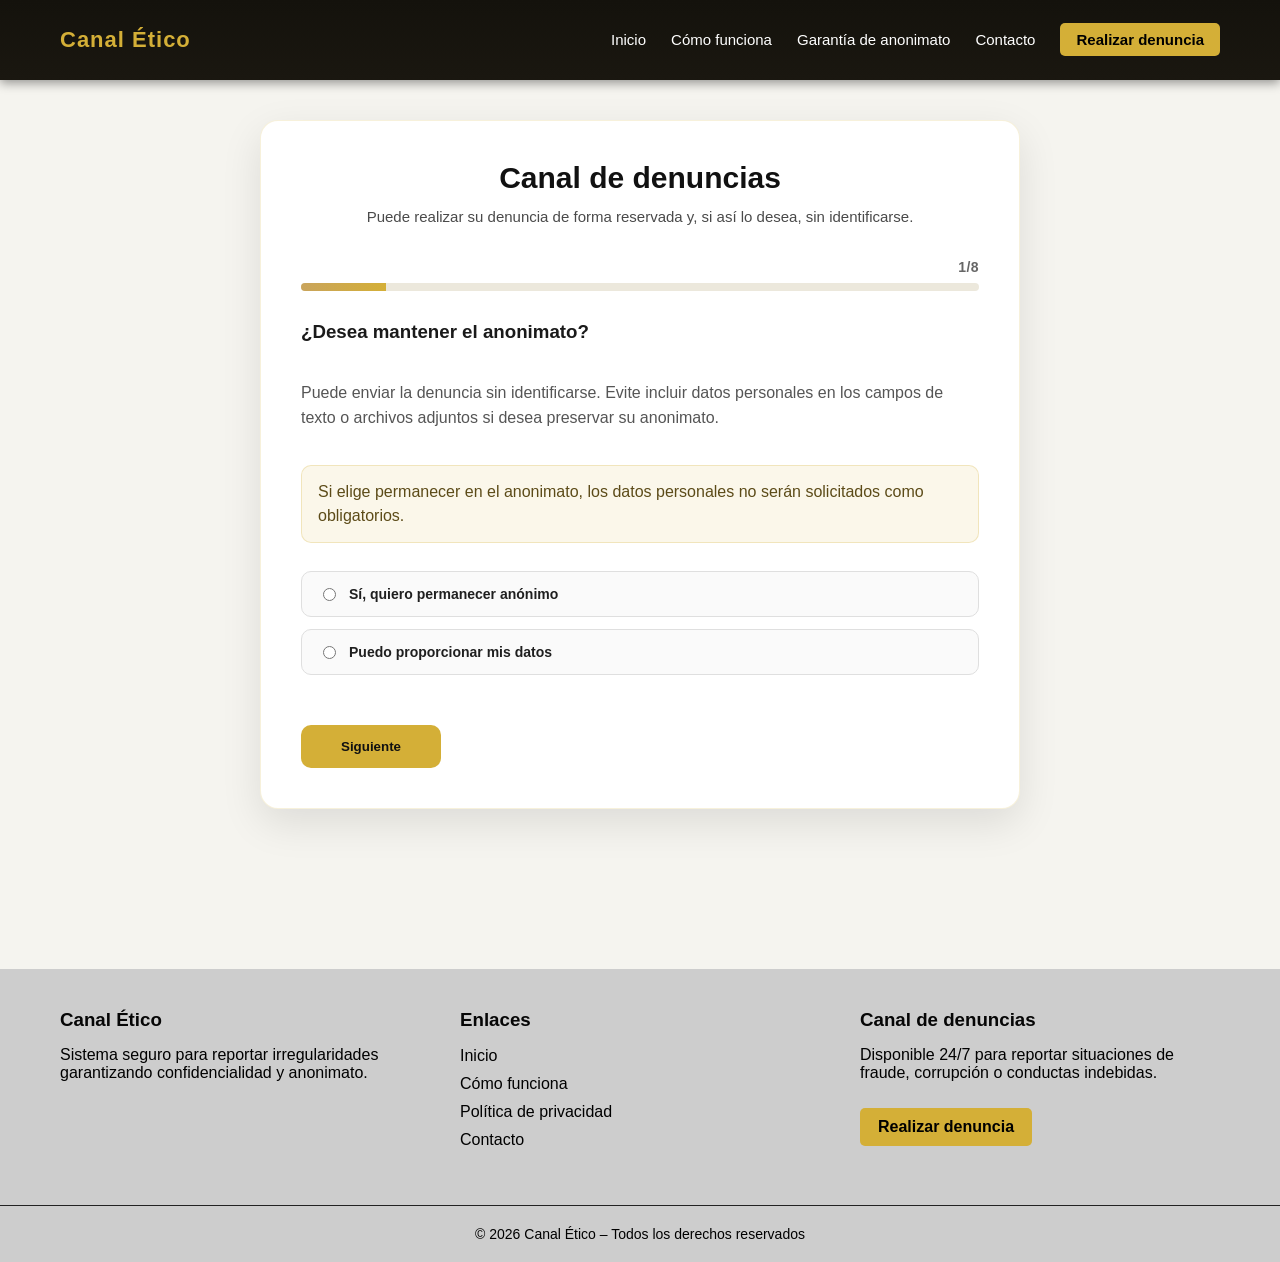
==== commit 17228aba: "Update index.html" ====
--- a/index.html
+++ b/index.html
@@ -338,9 +338,7 @@
       </form>
     </section>
 
-    <a href="https://wa.me/5491123456789" class="whatsapp-btn" target="_blank" rel="noopener noreferrer" aria-label="Contactar por WhatsApp">
-      <img src="https://cdn-icons-png.flaticon.com/512/733/733585.png" alt="WhatsApp">
-    </a>
+
   </main>
 
   <div id="footer-container"></div>
@@ -348,4 +346,4 @@
   <script src="js/script.js"></script>
   <script src="js/layout.js"></script>
 </body>
-</html>+</html>
--- a/css/style.css
+++ b/css/style.css
@@ -1,720 +1,478 @@
 @import url(header.css);
-html, body{
-    min-height:100vh;
-}
-
-
+
+*,
+*::before,
+*::after{
+  box-sizing:border-box;
+}
+
+html,
 body{
-
-background:#f8f8f6;
-color:#1a1a1a;
-font-family:Arial;
-display:flex;
-flex-direction:column;
-margin: 0;
-min-height:100vh;
-}
-
-
-
-.container{
-
-background:#111;
-color:#fff;
-padding:40px;
-border-radius:10px;
-width:500px;
-box-shadow:0 0 15px rgba(0,0,0,0.6);
-padding-top:120px;
-
-}
-
-h1{
-
-text-align:center;
-color: #111;;
-
-}
-
-
-
-/* ================= FORMULARIO DENUNCIAS ================= */
+  min-height:100vh;
+}
+
+body{
+  margin:0;
+  background:#f5f4ef;
+  color:#1a1a1a;
+  font-family:Arial, sans-serif;
+  display:flex;
+  flex-direction:column;
+}
+
+.contenido{
+  flex:1;
+}
+
+h1,
+h2,
+h3,
+h4,
+p{
+  margin-top:0;
+}
 
 .form-container{
-
-max-width:700px;
-margin:120px auto 80px auto;
-padding:40px;
-background:#ffffff;
-border-radius:10px;
-box-shadow:0 10px 30px rgba(0,0,0,0.5);
-
-}
-
-/* TITULO */
+  max-width:760px;
+  margin:120px auto 80px;
+  padding:40px;
+  background:#ffffff;
+  border:1px solid rgba(212,175,55,.18);
+  border-radius:18px;
+  box-shadow:0 14px 40px rgba(0,0,0,.10);
+}
 
 .form-title{
-
-text-align:center;
-margin-bottom:30px;
-
+  text-align:center;
+  margin-bottom:30px;
 }
 
 .form-title h1{
-
-color:#000000;
-font-size:28px;
-margin-bottom:10px;
-
+  color:#111;
+  font-size:30px;
+  margin-bottom:10px;
 }
 
 .form-title p{
-
-color:#000000;
-font-size:15px;
-
-}
-
-/* PASOS */
+  color:#4a4a4a;
+  font-size:15px;
+  line-height:1.6;
+}
 
 .step{
-
-display:none;
-flex-direction:column;
-gap:18px;
-
+  display:none;
+  flex-direction:column;
+  gap:18px;
 }
 
 .step.active{
-
-display:flex;
-animation:fadeIn .4s ease;
-
+  display:flex;
+  animation:fadeIn .35s ease;
+}
+
+.step-description{
+  color:#555;
+  line-height:1.6;
 }
 
 @keyframes fadeIn{
-
-from{opacity:0; transform:translateY(10px);}
-to{opacity:1; transform:translateY(0);}
-
-}
-
-/* INPUTS */
+  from{
+    opacity:0;
+    transform:translateY(10px);
+  }
+  to{
+    opacity:1;
+    transform:translateY(0);
+  }
+}
+
+label{
+  font-size:14px;
+  font-weight:600;
+  color:#1f1f1f;
+}
 
 input,
 select,
 textarea{
-
-background:#fffbfb;
-border:1px solid 0 0 6px rgba(212,175,55,.4);
-padding:12px 14px;
-border-radius:6px;
-color:rgb(0, 0, 0);
-font-size:14px;
-transition:.2s;
-
+  width:100%;
+  background:#fff;
+  border:1px solid #d9d9d9;
+  padding:13px 14px;
+  border-radius:10px;
+  color:#111;
+  font-size:14px;
+  transition:border-color .2s, box-shadow .2s, transform .2s;
 }
 
 input:focus,
 textarea:focus,
 select:focus{
-
-outline:none;
-border-color:#d4af37;
-box-shadow:0 0 6px rgba(212,175,55,.4);
-
-}
-
-/* TEXTAREA */
+  outline:none;
+  border-color:#d4af37;
+  box-shadow:0 0 0 4px rgba(212,175,55,.16);
+}
 
 textarea{
-
-resize:none;
-
-}
-
-/* RADIO BUTTONS */
+  resize:vertical;
+  min-height:120px;
+}
+
+.form-progress-info{
+  display:flex;
+  justify-content:flex-end;
+  margin-bottom:8px;
+}
+
+#step-indicator{
+  font-size:14px;
+  color:#666;
+  font-weight:700;
+  letter-spacing:.4px;
+}
+
+.progress-bar{
+  width:100%;
+  height:8px;
+  background:#ece8dc;
+  border-radius:999px;
+  margin-bottom:30px;
+  overflow:hidden;
+}
+
+.progress{
+  height:100%;
+  width:0%;
+  background:linear-gradient(90deg, #c9a45c, #d4af37);
+  transition:width .3s ease;
+}
 
 .radio-group{
-
-display:flex;
-flex-direction:column;
-gap:10px;
-
+  display:flex;
+  flex-direction:column;
+  gap:12px;
+}
+
+.anon-warning{
+  padding:14px 16px;
+  border-radius:10px;
+  background:rgba(212,175,55,.10);
+  color:#5c4b18;
+  border:1px solid rgba(212,175,55,.25);
+  line-height:1.5;
 }
 
 .radio-option{
-
-background:#e8e8e8;
-padding:12px;
-border-radius:6px;
-border:1px solid #2a2a2a;
-cursor:pointer;
-transition:.2s;
-
+  display:flex;
+  align-items:flex-start;
+  gap:10px;
+  background:#fafafa;
+  padding:14px 16px;
+  border-radius:10px;
+  border:1px solid #dfdfdf;
+  cursor:pointer;
+  transition:.2s;
 }
 
 .radio-option:hover{
-
-border-color:#d4af37;
-
-}
-
-/* BOTONES */
-
+  border-color:#d4af37;
+  background:#fffdf7;
+}
+
+.radio-option input{
+  width:auto;
+  margin-top:2px;
+}
+
+.datos-personales{
+  display:none;
+  margin-top:10px;
+  flex-direction:column;
+  gap:12px;
+}
 
 .form-buttons{
-
-display:flex;
-justify-content:space-between;
-margin-top: 80px;
-
+  display:flex;
+  justify-content:space-between;
+  gap:14px;
+  margin-top:50px;
 }
 
 button{
-
-background:#d4af37;
-color:black;
-border:none;
-padding:12px 22px;
-border-radius:6px;
-font-weight:bold;
-cursor:pointer;
-transition:.2s;
-
+  min-width:140px;
+  background:#d4af37;
+  color:#111;
+  border:none;
+  padding:14px 22px;
+  border-radius:10px;
+  font-weight:700;
+  cursor:pointer;
+  transition:background .2s, transform .2s, box-shadow .2s;
 }
 
 button:hover{
-
-background:#b9972e;
-transform:translateY(-1px);
-
-}
-
-/* BOTON ANTERIOR */
+  background:#bf9a2c;
+  transform:translateY(-1px);
+}
 
 #prev{
-
-background:#333;
-color:white;
-
+  background:#2e2e2e;
+  color:#fff;
 }
 
 #prev:hover{
-
-background:#444;
-
-}
-
-/* PROGRESS BAR */
-
-
-.form-progress-info{
-    display:flex;
-    justify-content:flex-end;
-    margin-bottom:8px;
-}
-
-#step-indicator{
+  background:#444;
+}
+
+.error-message{
+  color:#c62828;
+  font-size:13px;
+  margin-top:6px;
+  display:block;
+}
+
+.input-error{
+  border-color:#c62828 !important;
+  box-shadow:0 0 0 4px rgba(198,40,40,.10);
+}
+
+input[type="file"]{
+  border:1px dashed #b8b8b8;
+  padding:16px;
+  cursor:pointer;
+  background:#fcfcfc;
+}
+
+.irregularidades{
+  display:grid;
+  grid-template-columns:repeat(2, minmax(0, 1fr));
+  gap:16px;
+  margin-top:10px;
+}
+
+.card-irregularidad{
+  position:relative;
+  border:1px solid rgba(201,164,92,.55);
+  border-radius:14px;
+  padding:18px;
+  cursor:pointer;
+  transition:border-color .25s, transform .25s, box-shadow .25s, background .25s;
+  background:#fff;
+}
+
+.card-irregularidad:hover{
+  border-color:#c9a45c;
+  box-shadow:0 8px 20px rgba(0,0,0,.06);
+  transform:translateY(-2px);
+}
+
+.card-irregularidad input{
+  display:none;
+}
+
+.card-content h4{
+  margin-bottom:6px;
+  font-size:16px;
+  color:#111;
+}
+
+.card-content p{
+  font-size:13px;
+  color:#666;
+  line-height:1.5;
+  margin-bottom:0;
+}
+
+.check{
+  position:absolute;
+  top:12px;
+  right:12px;
+  width:22px;
+  height:22px;
+  border-radius:50%;
+  border:2px solid #ccc;
+  background:#fff;
+}
+
+.card-irregularidad input:checked + .card-content + .check{
+  background:#c9a45c;
+  border-color:#c9a45c;
+}
+
+.card-irregularidad input:checked + .card-content + .check::after{
+  content:"✓";
+  color:#fff;
+  font-size:14px;
+  position:absolute;
+  top:50%;
+  left:50%;
+  transform:translate(-50%, -50%);
+}
+
+.pregunta-item{
+  display:flex;
+  flex-direction:column;
+  margin-bottom:10px;
+}
+
+.pregunta-label{
+  font-weight:600;
+  margin-bottom:8px;
+  line-height:1.5;
+}
+
+.pregunta-textarea{
+  min-height:120px;
+}
+
+.aviso-latter{
+  background:rgba(212,175,55,.08);
+  border-left:4px solid #d4af37;
+  padding:20px;
+  margin-top:20px;
+  border-radius:12px;
+}
+
+.aviso-item{
+  display:flex;
+  gap:14px;
+  align-items:flex-start;
+  margin-bottom:18px;
+}
+
+.aviso-item:last-child{
+  margin-bottom:0;
+}
+
+.icon{
+  font-size:20px;
+  line-height:1;
+}
+
+.aviso-item h4{
+  font-size:16px;
+  color:#8f6e12;
+  margin-bottom:6px;
+}
+
+.aviso-item p{
+  font-size:14px;
+  color:#333;
+  line-height:1.6;
+  margin-bottom:0;
+}
+
+#resumen-contenido{
+  margin-top:20px;
+  display:flex;
+  flex-direction:column;
+  gap:12px;
+}
+
+.resumen-item{
+  display:flex;
+  justify-content:space-between;
+  align-items:flex-start;
+  gap:20px;
+  padding:14px 16px;
+  border-radius:12px;
+  background:#faf9f5;
+  border:1px solid #ece7d7;
+}
+
+.resumen-label{
+  font-weight:700;
+  color:#555;
+  font-size:14px;
+}
+
+.resumen-valor{
+  color:#111;
+  font-size:14px;
+  text-align:right;
+  max-width:60%;
+  word-break:break-word;
+}
+
+.whatsapp-btn{
+  position:fixed;
+  right:20px;
+  bottom:20px;
+  z-index:999;
+}
+
+.whatsapp-btn img{
+  width:54px;
+  height:54px;
+  display:block;
+}
+
+@media (max-width:768px){
+  body{
+    overflow-x:hidden;
+  }
+
+  .form-container{
+    margin:100px 16px 60px;
+    padding:24px 18px;
+    border-radius:16px;
+  }
+
+  .form-title h1{
+    font-size:24px;
+  }
+
+  .form-title p{
     font-size:14px;
-    color:#666;
-    font-weight:600;
-    letter-spacing:.5px;
-}
-
-
-
-
-
-.progress-bar{
-
-width:100%;
-height:6px;
-background:#2a2a2a;
-border-radius:5px;
-margin-bottom:25px;
-overflow:hidden;
-
-}
-
-.progress{
-
-height:100%;
-width:0%;
-background:#d4af37;
-transition:.3s;
-
-}
-
-/*DATOS PERSONALES*/
-
-#datos_personales{
-
-display:none;
-margin-top:20px;
-display:flex;
-flex-direction:column;
-gap:12px;
-
-}
-
-/*CAMPOS INCOMPLETOS*/
-.error-message{
-
-color:#ff4d4d;
-font-size:13px;
-margin-top:8px;
-display:block;
-
-}
-
-.error-text{
-
-color:#d4af37;
-font-size:13px;
-margin-top:5px;
-
-}
-.input-error{
-
-border:1px solid #ff4d4d !important;
-
-}
-
-/* ARCHIVO */
-
-input[type="file"]{
-
-border:1px dashed #444;
-padding:15px;
-cursor:pointer;
-
-}
-
-
-
-.irregularidades{
-
-display:grid;
-grid-template-columns:repeat(3,1fr);
-gap:16px;
-margin-top:25px;
-
-}
-
-.card-irregularidad{
-
-position:relative;
-border:2px solid #c9a45c; /* dorado */
-border-radius:10px;
-padding:18px;
-cursor:pointer;
-transition:0.25s;
-background:transparent; /* mismo fondo que formulario */
-
-}
-
-.card-irregularidad:hover{
-
-border-color:#b0c95c;
-box-shadow:0 4px 10px rgba(0,0,0,0.05);
-
-}
-
-.card-irregularidad input{
-
-display:none;
-
-}
-
-.card-content h4{
-
-margin-bottom:6px;
-font-size:16px;
-
-}
-
-.card-content p{
-
-font-size:13px;
-color:#666;
-
-}
-
-/* CHECK */
-
-.check{
-
-position:absolute;
-top:10px;
-right:10px;
-width:22px;
-height:22px;
-border-radius:50%;
-border:2px solid #ccc;
-
-}
-
-/* CARD SELECCIONADA */
-
-.card-irregularidad input:checked + .card-content + .check{
-
-background:#c9a45c;
-border-color:#c9a45c;
-
-}
-
-.card-irregularidad input:checked + .card-content + .check::after{
-
-content:"✓";
-color:white;
-font-size:14px;
-position:absolute;
-top:50%;
-left:50%;
-transform:translate(-50%,-50%);
-
-}
-
-/* ===============================
-   CUESTIONARIO DENUNCIA
-================================ */
-
-.pregunta-item{
-
-display:flex;
-flex-direction:column;
-margin-bottom:25px;
-
-}
-
-.pregunta-label{
-
-font-weight:500;
-margin-bottom:10px;
-line-height:1.4;
-
-}
-
-.pregunta-textarea{
-
-width:100%;
-min-height:120px;
-resize:vertical;
-
-}
-
-
-.aviso-latter{
-    background: rgba(212, 175, 55, 0.08); /* dorado suave */
-    border-left: 4px solid #d4af37; /* detalle elegante */
-    padding: 20px;
-    margin-top: 25px;
-    border-radius: 10px;
-}
-
-/* Cada bloque interno */
-.aviso-latter h1{
-    font-size: 16px;
-    color: #d4af37;
-    margin-bottom: 5px;
-    margin-top: 15px;
-    font-weight: 600;
-}
-
-/* Primer título sin margen arriba */
-.aviso-latter h1:first-child{
-    margin-top: 0;
-}
-
-.aviso-latter p{
-    font-size: 14px;
-    color: #000000;
-    line-height: 1.5;
-    margin-bottom: 10px;
-}
-
-.aviso-item{
-   margin-top: 10px;
-}
-
-.aviso-item:last-child{
-   margin-top: 0;
-}
-
-.whatsapp-btn{
-    position: fixed;
-    bottom: 20px;
-    right: 20px;
-    z-index: 999;
-}
-
-.whatsapp-btn img{
-    width:50px;
-}
-
-
-
-
-#resumen-contenido{
-    margin-top: 20px;
-    display: flex;
-    flex-direction: column;
-    gap: 12px;
-}
-
-/* ITEM */
-.resumen-item{
-    display: flex;
-    justify-content: space-between;
-    align-items: flex-start;
-    padding: 12px 15px;
-    border-radius: 10px;
-    background: #f9f9f9;
-    border: 1px solid #eee;
-}
-
-/* LABEL */
-.resumen-label{
-    font-weight: 600;
-    color: #555;
-    font-size: 14px;
-}
-
-/* VALOR */
-.resumen-valor{
-    color: #111;
-    font-size: 14px;
-    text-align: right;
-    max-width: 60%;
-    word-break: break-word;
-}
-
-/* RESPONSIVE */
-
-@media(max-width:768px){
-
-*{
-box-sizing:border-box;
-}
-
-
-.contenido{
-    margin-top: 0;
-}
-
-.form-container{
-
-margin:100px 20px 60px 20px;
-padding:30px;
-
-}
-
-
-
-}
-
-
-/* ===============================
-   MOVILES PEQUEÑOS
-================================ */
-
-@media (max-width:768px){
-
-html{
-scroll-behavior:smooth;
-}
-
-body{
-padding-top:70px;
-overflow-x:hidden;
-}
-
-
-
-.contenido{
-
-padding-top:40px;
-
-}
-
-.form-container{
-width:100%;
-max-width:500px;
-margin:0 auto;
-padding:22px 18px;
-}
-
-/* TITULO */
-
-.form-title h1{
-
-font-size:22px;
-
-}
-
-.form-title p{
-
-font-size:14px;
-
-}
-
-/* INPUTS */
-
-input,
-select,
-textarea{
-
-font-size:16px; /* evita zoom en iOS */
-padding:14px;
-width:100%;
-margin-bottom:6px;
-}
-
-/* RADIO */
-
-.radio-option{
-
-font-size:14px;
-padding:14px;
-
-}
-
-/* BOTONES */
-
-.form-buttons{
-
-flex-direction:column;
-gap:12px;
-margin-top:40px;
-
-}
-
-button{
-
-width:100%;
-padding:16px;
-font-size:16px;
-border-radius:8px;
-
-}
-
-/* PROGRESS */
-
-.progress-bar{
-height:10px;
-border-radius:20px;
-}
-
-/* LABEL */
-
-label{
-display:block;
-margin-top:18px;
-margin-bottom:6px;
-font-size:14px;
-}
-
-/* TEXT AREA */
-textarea{
-min-height:140px;
-resize:none;
-}
-
-
-.irregularidades{
-
-grid-template-columns:repeat(2,1fr);
-
-}
-
-}
-
-
-/* ===============================
-   MOVILES MEDIANOS
-================================ */
-
-@media (min-width:481px) and (max-width:768px){
-
-body{
-
-align-items:flex-start;
-padding:30px 20px;
-
-}
-
-
-.contenido{
-padding-top:140px;
-}
-
-
-.form-container{
-
-margin:0 auto;
-padding:30px;
-width:100%;
-
-}
-
-
-
-input,
-select,
-textarea{
-
-font-size:15px;
-padding:13px;
-
-}
-
-
-.form-buttons{
-
-margin-top:60px;
-
-}
-
-button{
-
-padding:14px 20px;
-font-size:15px;
-
-}
-
-
-.irregularidades{
-
-grid-template-columns:1fr;
-
-}
-
+  }
+
+  input,
+  select,
+  textarea{
+    font-size:16px;
+    padding:14px;
+  }
+
+  .form-buttons{
+    flex-direction:column;
+    margin-top:36px;
+  }
+
+  button{
+    width:100%;
+  }
+
+  .irregularidades{
+    grid-template-columns:1fr;
+  }
+
+  .resumen-item{
+    flex-direction:column;
+    gap:8px;
+  }
+
+  .resumen-valor{
+    max-width:100%;
+    text-align:left;
+  }
 }
 
 @media (max-width:480px){
-
-.form-container{
-
-width:100%;
-max-width:100%;
-margin:0 auto;
-padding:20px 16px;
-
-}
-
-}
-
-@media (max-width:480px){
-
-.pregunta-label{
-font-size:15px;
-line-height:1.4;
-}
-
-.pregunta-textarea{
-min-height:110px;
-padding:14px;
-}
-
+  .form-container{
+    margin:92px 12px 50px;
+    padding:20px 14px;
+  }
+
+  .pregunta-label{
+    font-size:15px;
+  }
+
+  .pregunta-textarea{
+    min-height:110px;
+  }
+
+  .whatsapp-btn img{
+    width:48px;
+    height:48px;
+  }
 }
